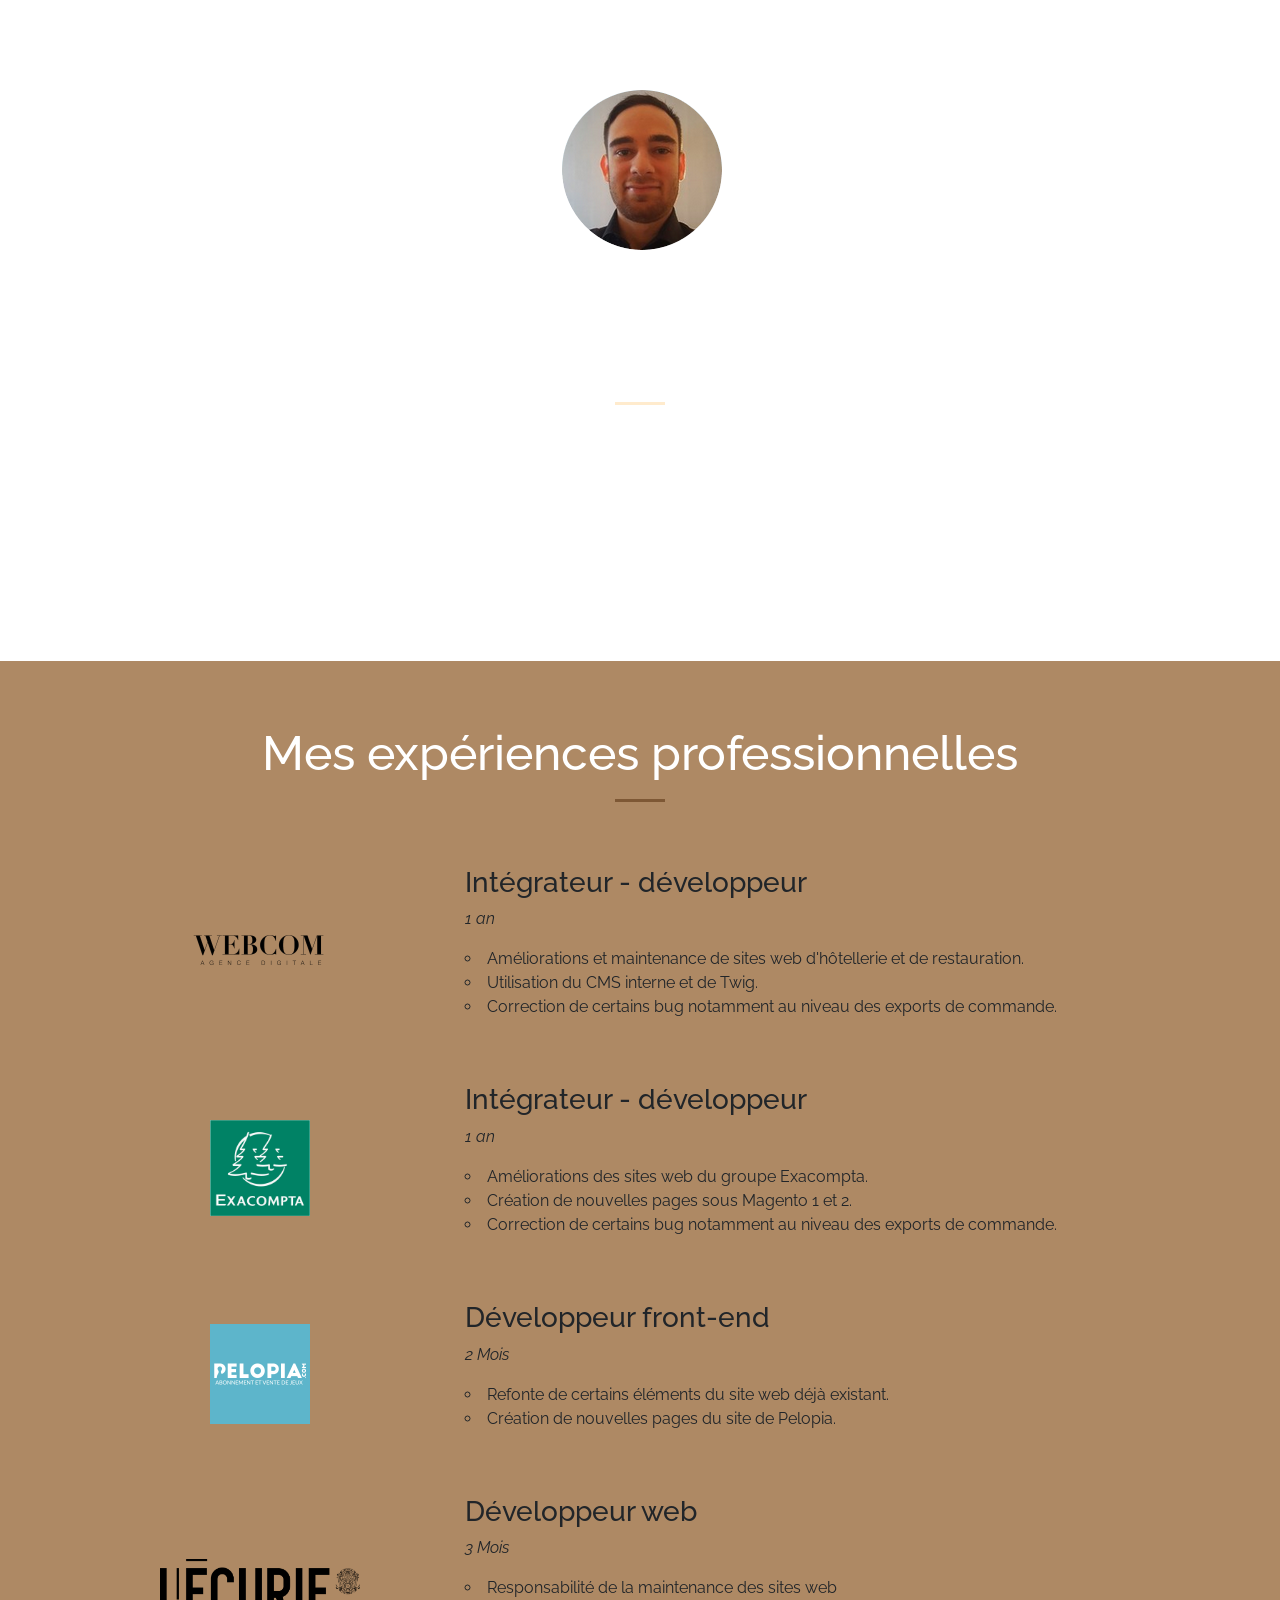
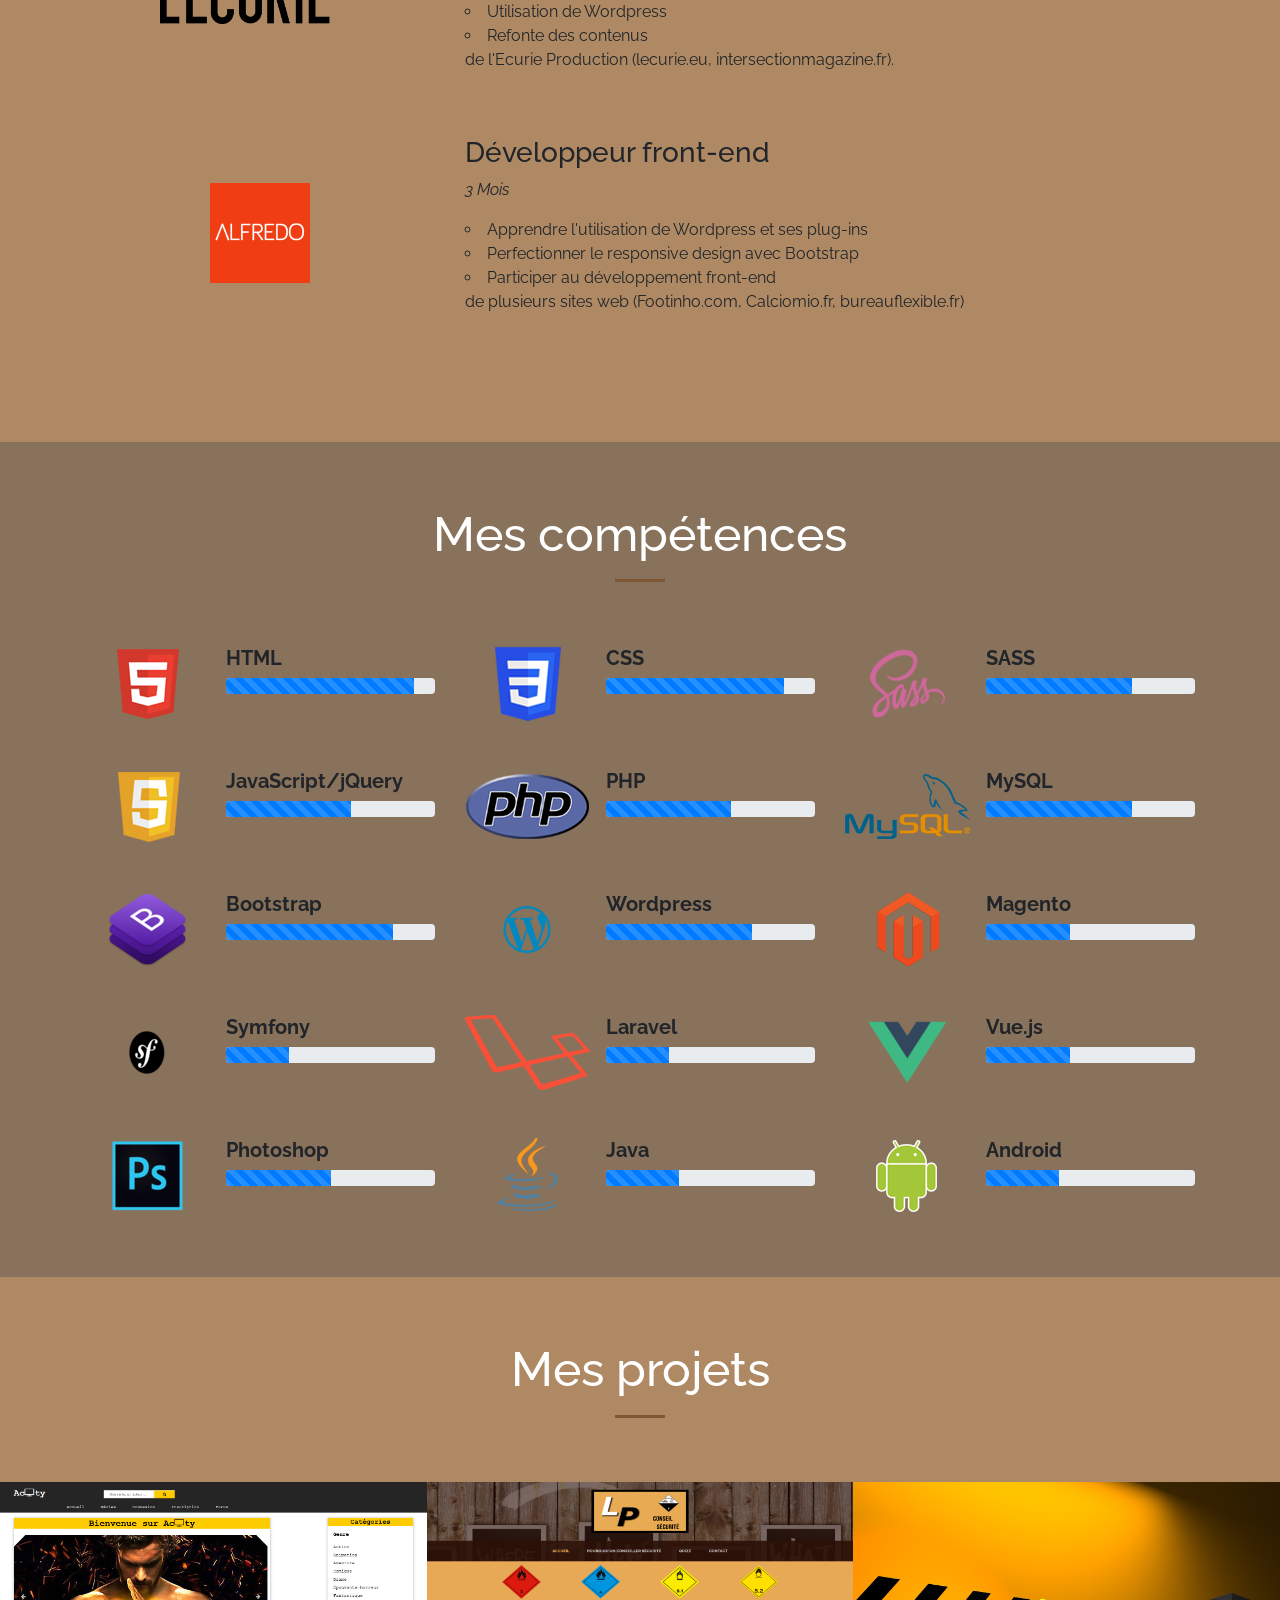
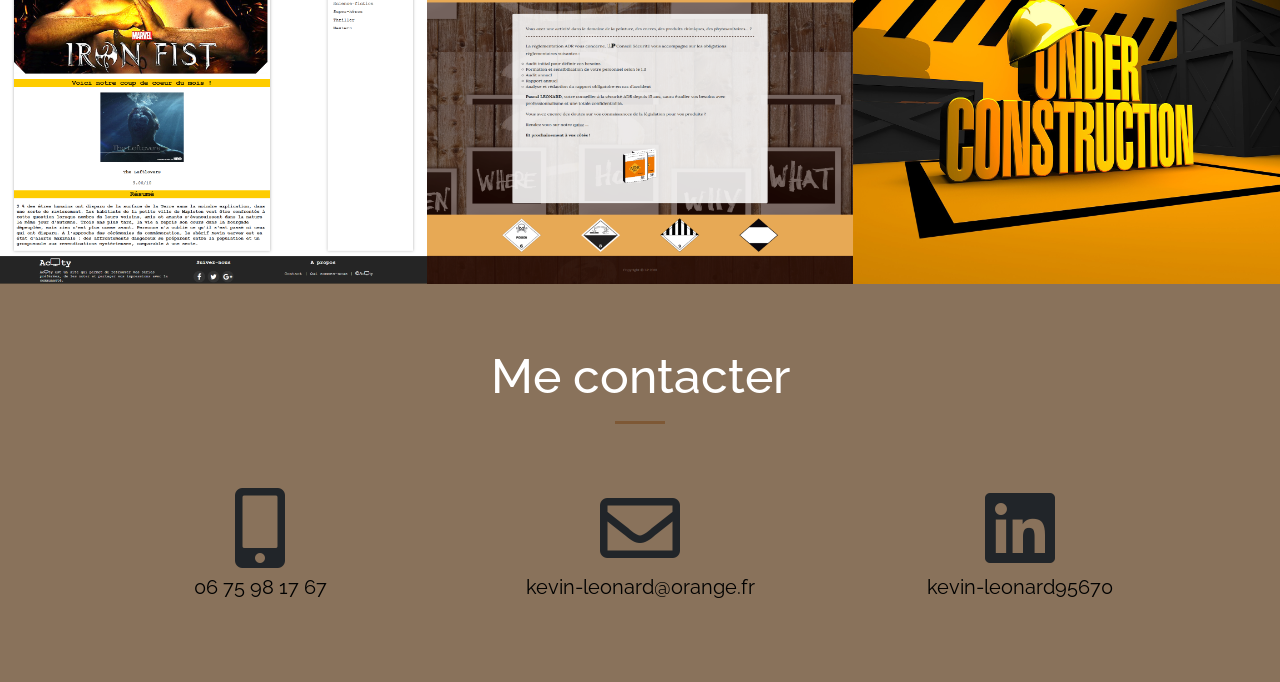
==== index.html @ 1325f0e0 "initial commit" ====
<!DOCTYPE html>

<html lang="fr-FR">

<head>
  <meta charset="utf-8" />
  <meta name="viewport" content="width=device-width, initial-scale=1.0">
  <meta http-equiv="X-UA-Compatible" content="ie=edge">
  <meta name="description"  content="Passionné de développement web et de la création de sites, je souhaiterai m'investir pour l'avenir au titre de développeur front-end ">
  <link rel="stylesheet" type="text/css" href="css/style.css" />
  <link rel="stylesheet" href="https://stackpath.bootstrapcdn.com/bootstrap/4.3.1/css/bootstrap.min.css" integrity="sha384-ggOyR0iXCbMQv3Xipma34MD+dH/1fQ784/j6cY/iJTQUOhcWr7x9JvoRxT2MZw1T" crossorigin="anonymous">
  <link href="https://fonts.googleapis.com/css?family=Raleway" rel="stylesheet">
  <link rel="stylesheet" href="https://use.fontawesome.com/releases/v5.0.10/css/all.css" integrity="sha384-+d0P83n9kaQMCwj8F4RJB66tzIwOKmrdb46+porD/OvrJ+37WqIM7UoBtwHO6Nlg" crossorigin="anonymous">
  <link rel="icon" href="images/logo.ico" type="image/ico" />
  <title>Kevin LEONARD</title>
</head>

<body>

  <nav class="menu navbar navbar-expand-lg navbar-dark fixed-top" id="mainNav">
    <div class="container">
      <a class="navbar-brand" href="#presentation">Kevin LEONARD</a>
      <button class="navbar-toggler" type="button" data-toggle="collapse" data-target="#navbarResponsive" aria-controls="navbarResponsive" aria-expanded="false" aria-label="Toggle navigation">
        <span class="navbar-toggler-icon"></span>
      </button>
      <div class="collapse navbar-collapse" id="navbarResponsive">
        <ul class="navbar-nav ml-auto">
          <li class="nav-item">
            <a class="nav-link" href="#presentation">Présentation</a>
          </li>
          <li class="nav-item">
            <a class="nav-link" href="#experiences">Expériences</a>
          </li>
          <li class="nav-item">
            <a class="nav-link" href="#competences">Compétences</a>
          </li>
          <li class="nav-item">
            <a class="nav-link" href="#projets">Projets</a>
          </li>
          <li class="nav-item">
            <a class="nav-link" href="#contact">Contact</a>
          </li>
        </ul>
      </div>
    </div>
  </nav>

  <header class="presentation text-center text-white d-flex" id="presentation">
    <div class="container margin-top70">
      <div class="row">
        <div class="col-md-10 mx-auto">
          <img src="images/profil.png" alt="profil"/>
          <h1 class="text-uppercase title">
            <strong>Etudiant en Mastère développement web</strong>
          </h1>
          <hr>
        </div>
        <div class="col-md-10 mx-auto">
          <p class="text-faded mb-5">Passionné depuis toujours par l'univers de l'Informatique, j'ai voulu à travers mes études supérieures découvrir et approfondir le monde de la création de sites web. J'ai donc choisi de m'orienter vers un DUT Informatique afin de pouvoir comprendre et développer cette spécialisation. Dès ce diplôme obtenu, j'ai décidé de persévérer dans cette filière en continuant vers un cursus de 3ème année en licence Informatique. J'ai décidé de poursuivre en M1 Informatique un semestre pour finalement m'orienter vers un Mastère dans le domaine que j'affectionne le plus : le développement web. Je suis actuellement en alternance en temps que développeur - intégrateur pour la société Agence Webcom après avoir fait ma première année en alternance pour la société Exacompta.
            La finalisation de mes deux années de mastère me permettra de devenir développeur Web.</p>
          </div>
        </div>
      </div>
    </header>

    <section class="bg-beige paire" id="experiences">
      <div class="container">
        <div class="row">
          <div class="col-md-10 mx-auto text-center">
            <h2 class="title text-white">Mes expériences professionnelles</h2>
            <hr>
          </div>
        </div>
        <div class="row my-5">
          <div class="col-md-4 text-center my-auto">
            <img src="images/webcom.png" width="150" height="150" alt="Agence Webcom"/>
          </div>
          <div class="col-md-8 text-experience">
            <h3>Intégrateur - développeur</h3>
            <p><em>1 an</em></p>
            <ul class="task-experience">
              <li>Améliorations et maintenance de sites web d'hôtellerie et de restauration.</li>
              <li>Utilisation du CMS interne et de Twig.</li>
              <li>Correction de certains bug notamment au niveau des exports de commande.</li>
            </ul>
          </div>
        </div>
        <div class="row my-5">
          <div class="col-md-4 text-center my-auto">
            <img src="images/exacompta.png" width="100" height="auto" alt="Exacompta"/>
          </div>
          <div class="col-md-8 text-experience">
            <h3>Intégrateur - développeur</h3>
            <p><em>1 an</em></p>
            <ul class="task-experience">
              <li>Améliorations des sites web du groupe Exacompta.</li>
              <li>Création de nouvelles pages sous Magento 1 et 2.</li>
              <li>Correction de certains bug notamment au niveau des exports de commande.</li>
            </ul>
          </div>
        </div>
        <div class="row my-5">
          <div class="col-md-4 text-center my-auto">
            <img src="images/Pelopia.jpg" width="100" height="auto" alt="pelopia"/>
          </div>
          <div class="col-md-8 text-experience">
            <h3> Développeur front-end</h3>
            <p><em>2 Mois</em></p>
            <ul class="task-experience">
              <li>Refonte de certains éléments du site web déjà existant.</li>
              <li>Création de nouvelles pages du site de Pelopia.</li>
            </ul>
          </div>
        </div>
        <div class="row my-5">
          <div class="col-md-4 text-center my-auto">
            <img src="images/Ecurie.png" width="200" height="auto" alt="Ecurie production"/>
          </div>
          <div class="col-md-8 text-experience">
            <h3> Développeur web</h3>
            <p><em>3 Mois</em></p>
            <ul class="task-experience">
              <li>Responsabilité de la maintenance des sites web</li>
              <li>Utilisation de Wordpress</li>
              <li>Refonte des contenus</li>
              <li class="list-unstyled">de l'Ecurie Production (lecurie.eu, intersectionmagazine.fr).</li>
              </ul>
            </div>
          </div>
          <div class="row my-5">
            <div class="col-md-4 text-center my-auto">
              <img src="images/alfredo.png" width="100" height="100" alt="alfredo"/>
            </div>
            <div class="col-md-8 text-experience">
              <h3> Développeur front-end</h3>
              <p><em>3 Mois</em></p>
              <ul class="task-experience">
                <li>Apprendre l'utilisation de Wordpress et ses plug-ins</li>
                <li>Perfectionner le responsive design avec Bootstrap</li>
                <li>Participer au développement front-end</li> 
                <li class="list-unstyled">de plusieurs sites web (Footinho.com, Calciomio.fr, bureauflexible.fr)</li>
              </ul>
            </div>
          </div>
        </div>
      </section>

      <section id="competences" class="bg-brun impaire">
        <div class="container">
          <div class="row">
            <div class="col-md-10 mx-auto text-center">
              <h2 class="title text-white">Mes compétences</h2>
              <hr>
            </div>
          </div>
        </div>
        <div class="container">
          <div class="row">
            <div class="col-lg-4 col-sm-6 text-center">
              <div class=" mt-5 mx-auto">
                <div class="each-competence">
                  <img class="align-self-center mr-3 img-fluid" src="images/html5.png" alt="html"/>
                  <div class="each-competence-text">
                    <h5 class="text-left font-weight-bold">HTML</h5>
                    <div class="progress">
                      <div class="progress-bar progress-bar-striped" style="width:90%"></div>
                    </div> 
                  </div>
                </div>
              </div>
            </div>
            <div class="col-lg-4 col-sm-6 text-center">
              <div class=" mt-5 mx-auto">
                <div class="each-competence">
                  <img class="align-self-center mr-3 img-fluid" src="images/css.png" alt="css"/>
                  <div class="each-competence-text">
                    <h5 class="text-left font-weight-bold">CSS</h5>
                    <div class="progress">
                      <div class="progress-bar progress-bar-striped" style="width:85%"></div>
                    </div>
                  </div>
                </div>
              </div>
            </div>
            <div class="col-lg-4 col-sm-6 text-center">
              <div class=" mt-5 mx-auto">
                <div class="each-competence">
                  <img class="align-self-center mr-3 img-fluid" src="images/sass.png" alt="sass"/>
                  <div class="each-competence-text">
                    <h5 class="text-left font-weight-bold">SASS</h5>
                    <div class="progress">
                      <div class="progress-bar progress-bar-striped" style="width:70%"></div>
                    </div>
                  </div>
                </div>
              </div>
            </div>
            <div class="col-lg-4 col-sm-6 text-center">
              <div class=" mt-5 mx-auto">
                <div class="each-competence">
                  <img class="align-self-center mr-3 img-fluid" src="images/js.png" alt="JS"/>
                  <div class="each-competence-text">
                    <h5 class="text-left font-weight-bold">JavaScript/jQuery</h5>
                    <div class="progress">
                      <div class="progress-bar progress-bar-striped" style="width:60%"></div>
                    </div>
                  </div>
                </div>
              </div>
            </div>
            <div class="col-lg-4 col-sm-6 text-center">
              <div class=" mt-5 mx-auto">
                <div class="each-competence">
                  <img class="align-self-center mr-3 img-fluid" src="images/php.png" alt="php"/>
                  <div class="each-competence-text">
                    <h5 class="text-left font-weight-bold">PHP</h5>
                    <div class="progress">
                      <div class="progress-bar progress-bar-striped" style="width:60%"></div>
                    </div>
                  </div>
                </div>
              </div>
            </div>
            <div class="col-lg-4 col-sm-6 text-center">
              <div class=" mt-5 mx-auto">
                <div class="each-competence">
                  <img class="align-self-center mr-3 img-fluid" src="images/mysql.png" alt="mysql"/>
                  <div class="each-competence-text">
                    <h5 class="text-left font-weight-bold">MySQL</h5>
                    <div class="progress">
                      <div class="progress-bar progress-bar-striped" style="width:70%"></div>
                    </div> 
                  </div>
                </div>
              </div>
            </div>
            <div class="col-lg-4 col-sm-6 text-center">
              <div class=" mt-5 mx-auto">
                <div class="each-competence">
                  <img class="align-self-center mr-3 img-fluid" src="images/bootstrap.png" alt="bootstrap"/>
                  <div class="each-competence-text">
                    <h5 class="text-left font-weight-bold">Bootstrap</h5>
                    <div class="progress">
                      <div class="progress-bar progress-bar-striped" style="width:80%"></div>
                    </div>
                  </div>
                </div>
              </div>
            </div>
            <div class="col-lg-4 col-sm-6 text-center">
              <div class=" mt-5 mx-auto">
                <div class="each-competence">
                  <img class="align-self-center mr-3 img-fluid" src="images/wordpress.png" alt="wordpress"/>
                  <div class="each-competence-text">
                    <h5 class="text-left font-weight-bold">Wordpress</h5>
                    <div class="progress">
                      <div class="progress-bar progress-bar-striped" style="width:70%"></div>
                    </div>
                  </div>
                </div>
              </div>
            </div>
            <div class="col-lg-4 col-sm-6 text-center">
              <div class=" mt-5 mx-auto">
                <div class="each-competence">
                  <img class="align-self-center mr-3 img-fluid" src="images/magento.png" alt="Magento"/>
                  <div class="each-competence-text">
                    <h5 class="text-left font-weight-bold">Magento</h5>
                    <div class="progress">
                      <div class="progress-bar progress-bar-striped" style="width:40%"></div>
                    </div>
                  </div>
                </div>
              </div>
            </div>
            <div class="col-lg-4 col-sm-6 text-center">
              <div class=" mt-5 mx-auto">
                <div class="each-competence">
                  <img class="align-self-center mr-3 img-fluid" src="images/symfony.png" alt="Symfony"/>
                  <div class="each-competence-text">
                    <h5 class="text-left font-weight-bold">Symfony</h5>
                    <div class="progress">
                      <div class="progress-bar progress-bar-striped" style="width:30%"></div>
                    </div>
                  </div>
                </div>
              </div>
            </div>
            <div class="col-lg-4 col-sm-6 text-center">
              <div class=" mt-5 mx-auto">
                <div class="each-competence">
                  <img class="align-self-center mr-3 img-fluid" src="images/laravel.png" alt="Laravel"/>
                  <div class="each-competence-text">
                    <h5 class="text-left font-weight-bold">Laravel</h5>
                    <div class="progress">
                      <div class="progress-bar progress-bar-striped" style="width:30%"></div>
                    </div>
                  </div>
                </div>
              </div>
            </div>
            <div class="col-lg-4 col-sm-6 text-center">
              <div class=" mt-5 mx-auto">
                <div class="each-competence">
                  <img class="align-self-center mr-3 img-fluid" src="images/vue.png" alt="Vue.js"/>
                  <div class="each-competence-text">
                    <h5 class="text-left font-weight-bold">Vue.js</h5>
                    <div class="progress">
                      <div class="progress-bar progress-bar-striped" style="width:40%"></div>
                    </div>
                  </div>
                </div>
              </div>
            </div>
            <div class="col-lg-4 col-sm-6 text-center">
              <div class=" mt-5 mx-auto">
                <div class="each-competence">
                  <img class="align-self-center mr-3 img-fluid" src="images/photoshop.png" alt="photoshop"/>
                  <div class="each-competence-text">
                    <h5 class="text-left font-weight-bold">Photoshop</h5>
                    <div class="progress">
                      <div class="progress-bar progress-bar-striped" style="width:50%"></div>
                    </div>
                  </div>
                </div>
              </div>
            </div>
            <div class="col-lg-4 col-sm-6 text-center">
              <div class=" mt-5 mx-auto">
                <div class="each-competence">
                  <img class="align-self-center mr-3 img-fluid" src="images/java.png" alt="Java"/>
                  <div class="each-competence-text">
                    <h5 class="text-left font-weight-bold">Java</h5>
                    <div class="progress">
                      <div class="progress-bar progress-bar-striped" style="width:35%"></div>
                    </div>
                  </div>
                </div>
              </div>
            </div>
            <div class="col-lg-4 col-sm-6 text-center">
              <div class=" mt-5 mx-auto">
                <div class="each-competence">
                  <img class="align-self-center mr-3 img-fluid" src="images/android.png" alt="android"/>
                  <div class="each-competence-text">
                    <h5 class="text-left font-weight-bold">Android</h5>
                    <div class="progress">
                      <div class="progress-bar progress-bar-striped" style="width:35%"></div>
                    </div>
                  </div>
                </div>
              </div>
            </div>
          </div>
        </div>
      </section>

      <section class=" bg-beige paire pb-0" id="projets">
        <div class="container-fluid px-0">
          <div class="row no-gutters">
            <div class="col-md-10 mx-auto text-center">
              <h2 class="title text-white">Mes projets</h2>
              <hr>
            </div>
          </div>
          <div class="row no-gutters mt-5">
            <div class="col-md-4">
              <a class="portfolio-box" href="https://actvty.000webhostapp.com/Projet/index.php">
                <img class="img-fluid" src="images/actvty.png" alt="actvty"/>
                <div class="portfolio-box-caption">
                  <div class="portfolio-box-caption-content">
                    <div class="project-name">
                      AcTVty
                    </div>
                    <div class="project-category text-faded">
                      Site fictif de streaming de séries (projet de licence 3)
                    </div>
                  </div>
                </div>
              </a>
            </div>
            <div class="col-md-4">
              <a class="portfolio-box" href="https://lpconseilsecurite.fr/">
                <img class="img-fluid" src="images/LPConseilSecurite.png" alt="LPConseilSecurite"/>
                <div class="portfolio-box-caption">
                  <div class="portfolio-box-caption-content">
                    <div class="project-name">
                      LP
                    </div>
                    <div class="project-category text-faded">
                      Site de conseils
                    </div>
                  </div>
                </div>
              </a>
            </div>
            <div class="col-md-4">
              <a class="portfolio-box no-click" href="#">
                <img class="img-fluid" src="images/progress.png" alt="Leader Logistic"/>
                <div class="portfolio-box-caption">
                  <div class="portfolio-box-caption-content">
                    <div class="project-name">
                      Leader Logistic
                    </div>
                    <div class="project-category text-faded">
                      Site de logistic (en cours)
                    </div>
                  </div>
                </div>
              </a>
            </div>
          </div>
        </div>
      </section>

      <section id="contact" class="bg-brun impaire">
        <div class="container">
          <div class="row">
            <div class="col-md-10 mx-auto text-center">
              <h2 class="title text-white">Me contacter</h2>
              <hr>
            </div>
          </div>
          <div class="row mt-5">
            <div class="col-lg-4 ml-auto text-center">
             <i class="fas fa-mobile-alt"></i>
             <p class="mt-1 mobile">06 75 98 17 67</p>
           </div>
           <div class="col-lg-4 mr-auto text-center">
            <i class="far fa-envelope"></i> 
            <p class="mt-1"><a href="mailto:kevin-leonard@orange.fr">kevin-leonard@orange.fr</a>
            </p>
          </div>
          <div class="col-lg-4 mr-auto text-center">
            <i class="fab fa-linkedin"></i>
            <p class="mt-1"><a href="https://www.linkedin.com/in/kevin-leonard95670/">kevin-leonard95670</a></p>
          </div>
        </div>
      </div>
    </section>

    <script src="https://code.jquery.com/jquery-3.4.1.min.js" integrity="sha256-CSXorXvZcTkaix6Yvo6HppcZGetbYMGWSFlBw8HfCJo=" crossorigin="anonymous" defer></script>
    <script src="https://stackpath.bootstrapcdn.com/bootstrap/4.3.1/js/bootstrap.min.js" integrity="sha384-JjSmVgyd0p3pXB1rRibZUAYoIIy6OrQ6VrjIEaFf/nJGzIxFDsf4x0xIM+B07jRM" crossorigin="anonymous" defer></script>
    <script src="js/script.js" defer></script>
  </body>

  </html>
---- css/style.css ----
/* Ecraser style */

html,
body {
	height: 100%;
	margin: 0;
	padding: 0;
}

a,p,h1,h2,h3,h4,h5,h6,strong,li{
	font-family: 'Raleway', sans-serif !important;
}

/* Bg partie paire */
.bg-beige{
	background-color: #AE8964;
}

.bg-brun{
	background-color: #89725B;
}

/* Titres qui s'adaptent à la résolution de l'écran */

.title{
	font-size: 3rem;
}

/* put margin top 60 */
.margin-top70{
	margin-top: 70px;
}

section{
	padding : 4rem 0;
}

section.paire hr{
	max-width: 50px;
	border-width: 3px;
	border-color: #7E5835;
}

section.impaire hr{
	max-width: 50px;
	border-width: 3px;
	border-color: #7E5835;
}

/* Part menu */

.menu .navbar-brand{

font-weight: bold;
font-size: 2em;
letter-spacing: 1px;
color: #7E5835;
}

.menu .navbar-brand:hover{
color:#DEB887 !important;
}

.menu .nav-link{
	font-size: 1.25em;
	color: white !important;
}

.menu .nav-link:hover{
	color:#DEB887 !important ;
}

/*End of menu */

/*partie présentation */

header.presentation{
	background: url("../images/bg.jpg");
	background-size: cover;
	background-position: center center;
}

header hr{
	max-width: 50px;
	border-width: 3px;
	border-color: #FFEBCD;
}

/* End of partie présentation */


/*Part experiences */

ul.task-experience{
	padding-left: 0;
	list-style: circle;
	list-style-position: inside;
}

/* End of experiences */

/*Part competences */

.each-competence{
display: -webkit-box;
display: -ms-flexbox;
display: flex;
-webkit-box-align: start;
-ms-flex-align: start;
align-items: flex-start;
}

.each-competence-text {
    -webkit-box-flex: 1;
    -ms-flex: 1;
    flex: 1;
}

/* End of competences */

/* Part project */
.portfolio-box {
    position: relative;
    display: block;
    max-width: 650px;
    margin: 0 auto;
    }

    .portfolio-box .portfolio-box-caption {
    position: absolute;
    bottom: 0;
    display: block;
    width: 100%;
    height: 100%;
    text-align: center;
    opacity: 0;
    color: #fff;
    background: rgba(240,95,64,.9);
    -webkit-transition: all .2s;
    -moz-transition: all .2s;
    transition: all .2s;
}

.portfolio-box .portfolio-box-caption .portfolio-box-caption-content {
    position: absolute;
    top: 50%;
    width: 100%;
    transform: translateY(-50%);
    text-align: center;
}

.portfolio-box:hover .portfolio-box-caption {
    opacity: 1;
}

/* End of project */

/* Part contact */

#contact i{
	font-size: 5em;
}

#contact a,.mobile{
	color: rgba(0,0,0,1);
	font-size: 1.25em;
}

#contact a:hover{
	color: rgba(255,255,255,1);
	text-decoration: none;
}


/* End of contact */

/*Media queries */
@media screen and (max-width: 992px) {

	#mainNav{
		background-color: #AE8964 !important;
	}

	.title{
		font-size : 2rem;
	}

	.text-experience{
		margin: 20px 0;
	}

}
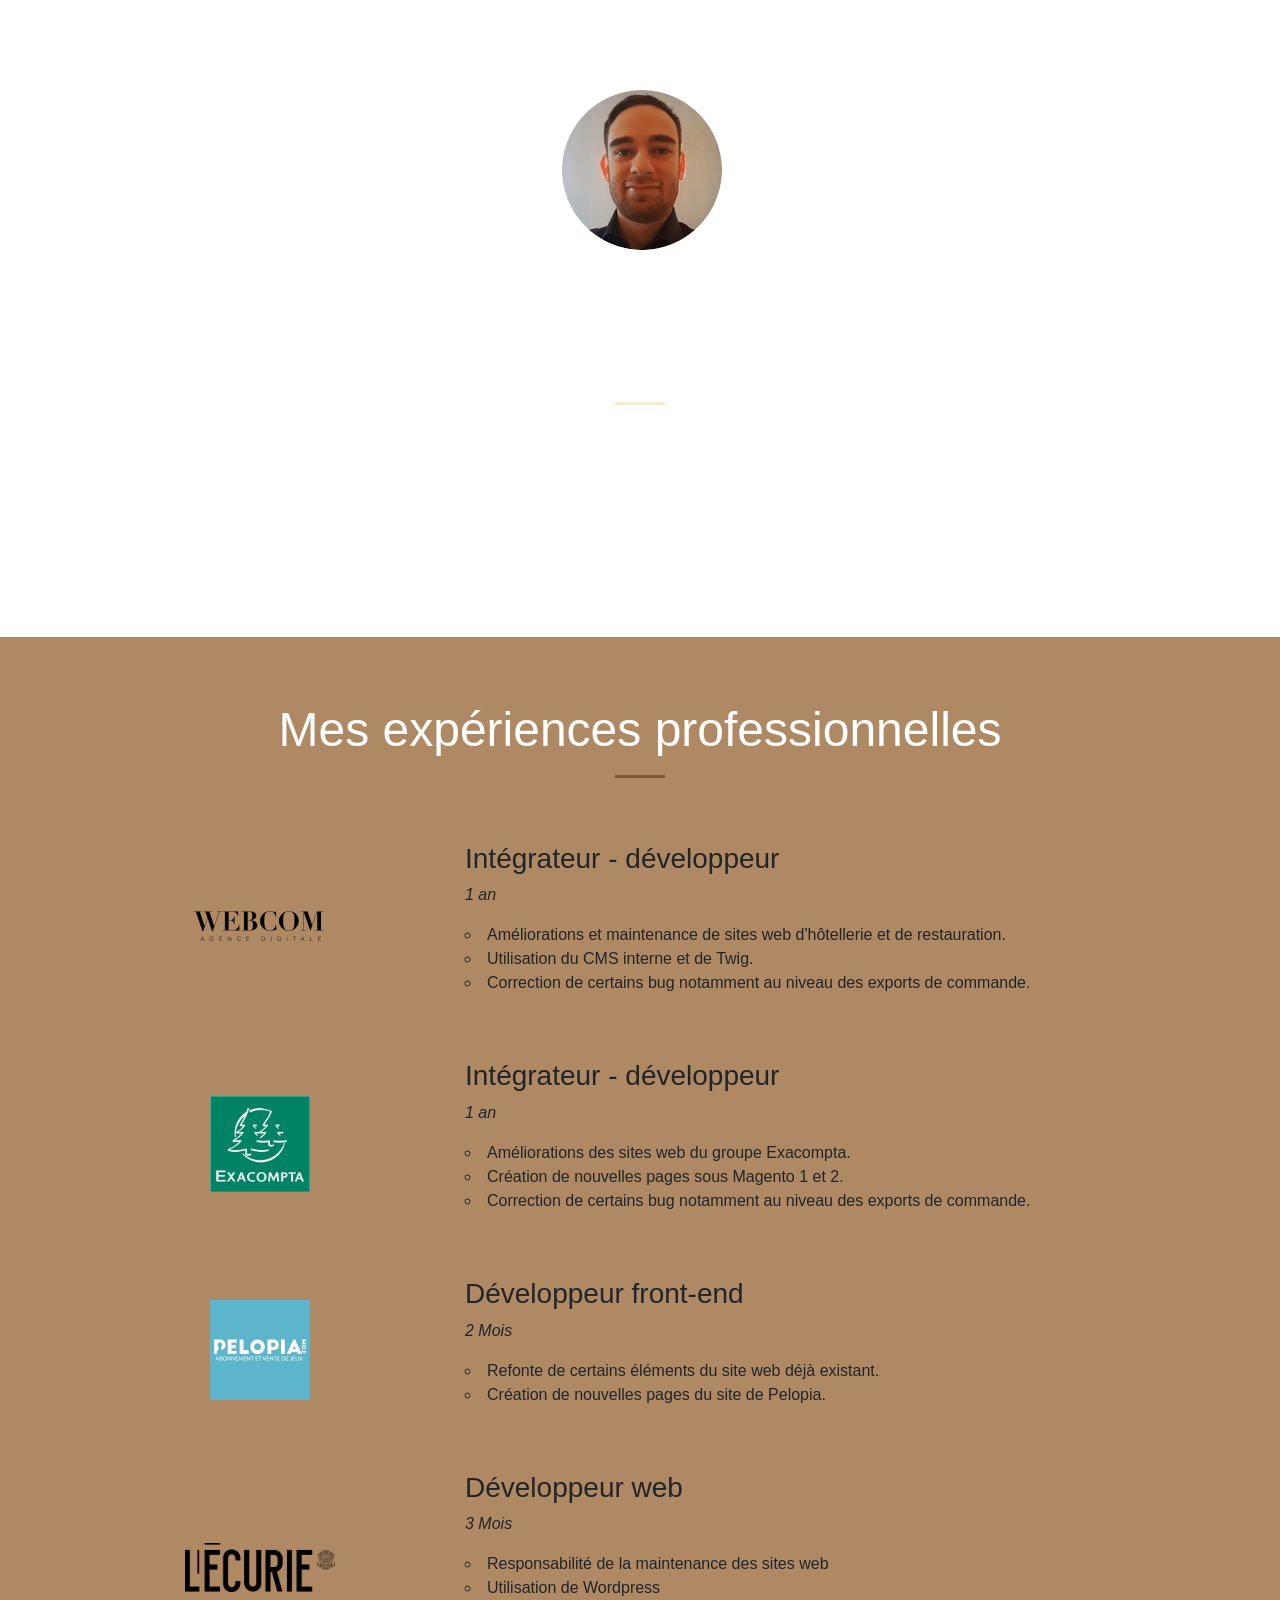
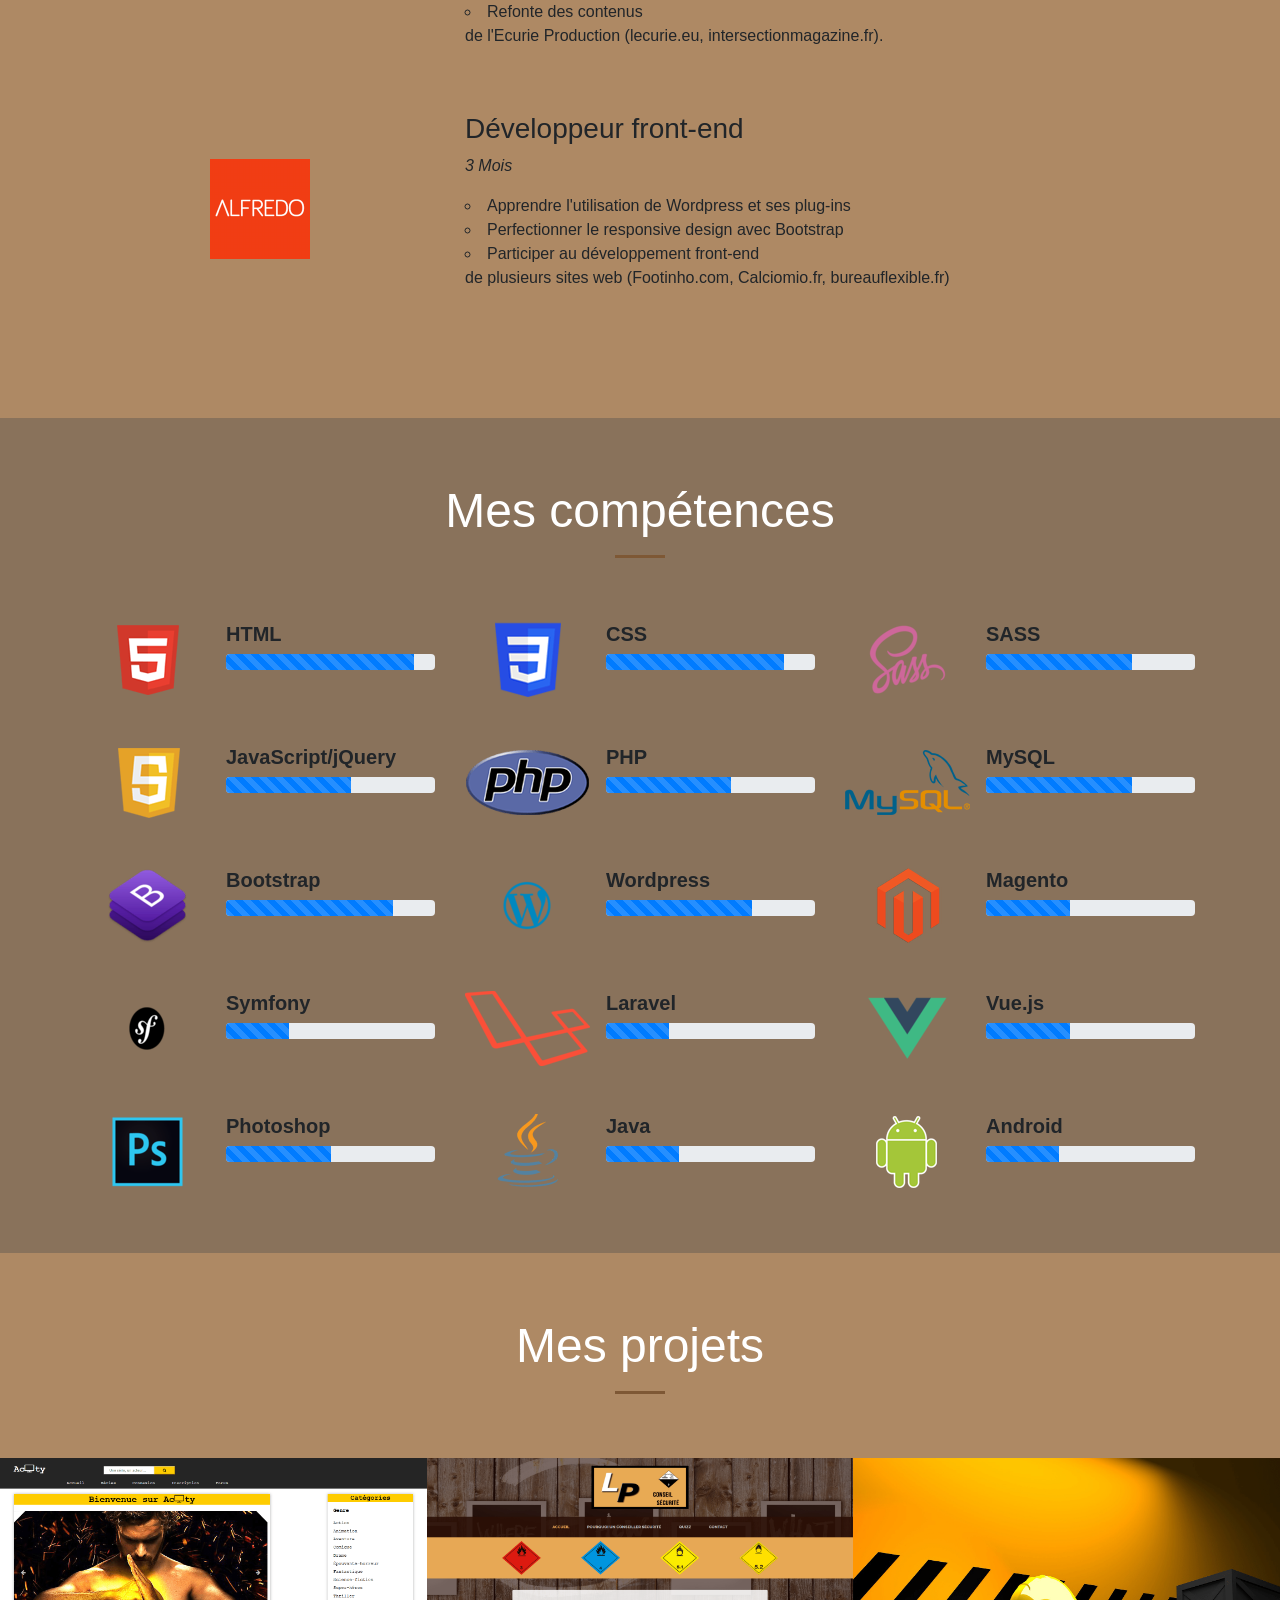
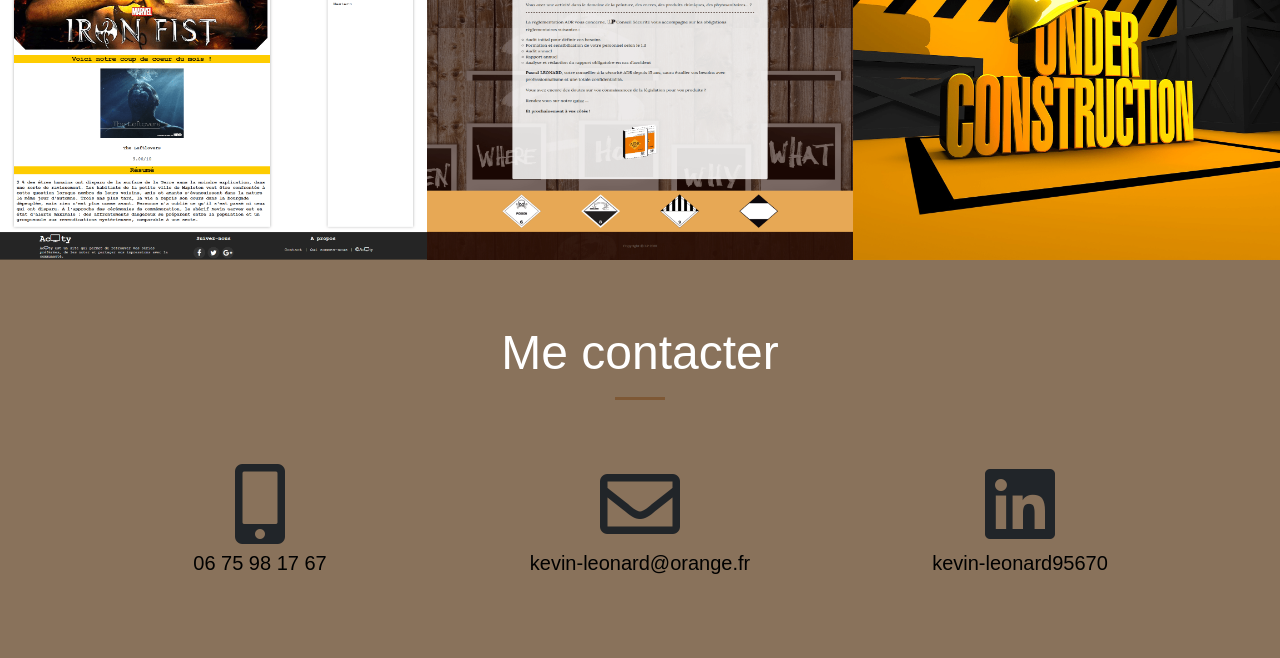
==== commit 18546366: "compress images" ====
--- a/index.html
+++ b/index.html
@@ -9,7 +9,6 @@
   <meta name="description"  content="Passionné de développement web et de la création de sites, je souhaiterai m'investir pour l'avenir au titre de développeur front-end ">
   <link rel="stylesheet" type="text/css" href="css/style.css" />
   <link rel="stylesheet" href="https://stackpath.bootstrapcdn.com/bootstrap/4.3.1/css/bootstrap.min.css" integrity="sha384-ggOyR0iXCbMQv3Xipma34MD+dH/1fQ784/j6cY/iJTQUOhcWr7x9JvoRxT2MZw1T" crossorigin="anonymous">
-  <link href="https://fonts.googleapis.com/css?family=Raleway" rel="stylesheet">
   <link rel="stylesheet" href="https://use.fontawesome.com/releases/v5.0.10/css/all.css" integrity="sha384-+d0P83n9kaQMCwj8F4RJB66tzIwOKmrdb46+porD/OvrJ+37WqIM7UoBtwHO6Nlg" crossorigin="anonymous">
   <link rel="icon" href="images/logo.ico" type="image/ico" />
   <title>Kevin LEONARD</title>
@@ -63,7 +62,7 @@
       </div>
     </header>
 
-    <section class="bg-beige paire" id="experiences">
+    <section class="bg-beige paire lazy" id="experiences">
       <div class="container">
         <div class="row">
           <div class="col-md-10 mx-auto text-center">
@@ -73,7 +72,7 @@
         </div>
         <div class="row my-5">
           <div class="col-md-4 text-center my-auto">
-            <img src="images/webcom.png" width="150" height="150" alt="Agence Webcom"/>
+            <img data-src="images/webcom.png" class="big-image" alt="Agence Webcom"/>
           </div>
           <div class="col-md-8 text-experience">
             <h3>Intégrateur - développeur</h3>
@@ -87,7 +86,7 @@
         </div>
         <div class="row my-5">
           <div class="col-md-4 text-center my-auto">
-            <img src="images/exacompta.png" width="100" height="auto" alt="Exacompta"/>
+            <img data-src="images/exacompta.png" alt="Exacompta"/>
           </div>
           <div class="col-md-8 text-experience">
             <h3>Intégrateur - développeur</h3>
@@ -101,7 +100,7 @@
         </div>
         <div class="row my-5">
           <div class="col-md-4 text-center my-auto">
-            <img src="images/Pelopia.jpg" width="100" height="auto" alt="pelopia"/>
+            <img data-src="images/Pelopia.jpg" alt="pelopia"/>
           </div>
           <div class="col-md-8 text-experience">
             <h3> Développeur front-end</h3>
@@ -114,7 +113,7 @@
         </div>
         <div class="row my-5">
           <div class="col-md-4 text-center my-auto">
-            <img src="images/Ecurie.png" width="200" height="auto" alt="Ecurie production"/>
+            <img data-src="images/Ecurie.png" class="big-image" alt="Ecurie production"/>
           </div>
           <div class="col-md-8 text-experience">
             <h3> Développeur web</h3>
@@ -129,7 +128,7 @@
           </div>
           <div class="row my-5">
             <div class="col-md-4 text-center my-auto">
-              <img src="images/alfredo.png" width="100" height="100" alt="alfredo"/>
+              <img data-src="images/alfredo.png" alt="alfredo"/>
             </div>
             <div class="col-md-8 text-experience">
               <h3> Développeur front-end</h3>
@@ -145,7 +144,7 @@
         </div>
       </section>
 
-      <section id="competences" class="bg-brun impaire">
+      <section id="competences" class="bg-brun impaire lazy">
         <div class="container">
           <div class="row">
             <div class="col-md-10 mx-auto text-center">
@@ -159,7 +158,7 @@
             <div class="col-lg-4 col-sm-6 text-center">
               <div class=" mt-5 mx-auto">
                 <div class="each-competence">
-                  <img class="align-self-center mr-3 img-fluid" src="images/html5.png" alt="html"/>
+                  <img class="align-self-center mr-3 img-fluid" data-src="images/html5.png" alt="html"/>
                   <div class="each-competence-text">
                     <h5 class="text-left font-weight-bold">HTML</h5>
                     <div class="progress">
@@ -172,7 +171,7 @@
             <div class="col-lg-4 col-sm-6 text-center">
               <div class=" mt-5 mx-auto">
                 <div class="each-competence">
-                  <img class="align-self-center mr-3 img-fluid" src="images/css.png" alt="css"/>
+                  <img class="align-self-center mr-3 img-fluid" data-src="images/css.png" alt="css"/>
                   <div class="each-competence-text">
                     <h5 class="text-left font-weight-bold">CSS</h5>
                     <div class="progress">
@@ -185,7 +184,7 @@
             <div class="col-lg-4 col-sm-6 text-center">
               <div class=" mt-5 mx-auto">
                 <div class="each-competence">
-                  <img class="align-self-center mr-3 img-fluid" src="images/sass.png" alt="sass"/>
+                  <img class="align-self-center mr-3 img-fluid" data-src="images/sass.png" alt="sass"/>
                   <div class="each-competence-text">
                     <h5 class="text-left font-weight-bold">SASS</h5>
                     <div class="progress">
@@ -198,7 +197,7 @@
             <div class="col-lg-4 col-sm-6 text-center">
               <div class=" mt-5 mx-auto">
                 <div class="each-competence">
-                  <img class="align-self-center mr-3 img-fluid" src="images/js.png" alt="JS"/>
+                  <img class="align-self-center mr-3 img-fluid" data-src="images/js.png" alt="JS"/>
                   <div class="each-competence-text">
                     <h5 class="text-left font-weight-bold">JavaScript/jQuery</h5>
                     <div class="progress">
@@ -211,7 +210,7 @@
             <div class="col-lg-4 col-sm-6 text-center">
               <div class=" mt-5 mx-auto">
                 <div class="each-competence">
-                  <img class="align-self-center mr-3 img-fluid" src="images/php.png" alt="php"/>
+                  <img class="align-self-center mr-3 img-fluid" data-src="images/php.png" alt="php"/>
                   <div class="each-competence-text">
                     <h5 class="text-left font-weight-bold">PHP</h5>
                     <div class="progress">
@@ -224,7 +223,7 @@
             <div class="col-lg-4 col-sm-6 text-center">
               <div class=" mt-5 mx-auto">
                 <div class="each-competence">
-                  <img class="align-self-center mr-3 img-fluid" src="images/mysql.png" alt="mysql"/>
+                  <img class="align-self-center mr-3 img-fluid" data-src="images/mysql.png" alt="mysql"/>
                   <div class="each-competence-text">
                     <h5 class="text-left font-weight-bold">MySQL</h5>
                     <div class="progress">
@@ -237,7 +236,7 @@
             <div class="col-lg-4 col-sm-6 text-center">
               <div class=" mt-5 mx-auto">
                 <div class="each-competence">
-                  <img class="align-self-center mr-3 img-fluid" src="images/bootstrap.png" alt="bootstrap"/>
+                  <img class="align-self-center mr-3 img-fluid" data-src="images/bootstrap.png" alt="bootstrap"/>
                   <div class="each-competence-text">
                     <h5 class="text-left font-weight-bold">Bootstrap</h5>
                     <div class="progress">
@@ -250,7 +249,7 @@
             <div class="col-lg-4 col-sm-6 text-center">
               <div class=" mt-5 mx-auto">
                 <div class="each-competence">
-                  <img class="align-self-center mr-3 img-fluid" src="images/wordpress.png" alt="wordpress"/>
+                  <img class="align-self-center mr-3 img-fluid" data-src="images/wordpress.png" alt="wordpress"/>
                   <div class="each-competence-text">
                     <h5 class="text-left font-weight-bold">Wordpress</h5>
                     <div class="progress">
@@ -263,7 +262,7 @@
             <div class="col-lg-4 col-sm-6 text-center">
               <div class=" mt-5 mx-auto">
                 <div class="each-competence">
-                  <img class="align-self-center mr-3 img-fluid" src="images/magento.png" alt="Magento"/>
+                  <img class="align-self-center mr-3 img-fluid" data-src="images/magento.png" alt="Magento"/>
                   <div class="each-competence-text">
                     <h5 class="text-left font-weight-bold">Magento</h5>
                     <div class="progress">
@@ -276,7 +275,7 @@
             <div class="col-lg-4 col-sm-6 text-center">
               <div class=" mt-5 mx-auto">
                 <div class="each-competence">
-                  <img class="align-self-center mr-3 img-fluid" src="images/symfony.png" alt="Symfony"/>
+                  <img class="align-self-center mr-3 img-fluid" data-src="images/symfony.png" alt="Symfony"/>
                   <div class="each-competence-text">
                     <h5 class="text-left font-weight-bold">Symfony</h5>
                     <div class="progress">
@@ -289,7 +288,7 @@
             <div class="col-lg-4 col-sm-6 text-center">
               <div class=" mt-5 mx-auto">
                 <div class="each-competence">
-                  <img class="align-self-center mr-3 img-fluid" src="images/laravel.png" alt="Laravel"/>
+                  <img class="align-self-center mr-3 img-fluid" data-src="images/laravel.png" alt="Laravel"/>
                   <div class="each-competence-text">
                     <h5 class="text-left font-weight-bold">Laravel</h5>
                     <div class="progress">
@@ -302,7 +301,7 @@
             <div class="col-lg-4 col-sm-6 text-center">
               <div class=" mt-5 mx-auto">
                 <div class="each-competence">
-                  <img class="align-self-center mr-3 img-fluid" src="images/vue.png" alt="Vue.js"/>
+                  <img class="align-self-center mr-3 img-fluid" data-src="images/vue.png" alt="Vue.js"/>
                   <div class="each-competence-text">
                     <h5 class="text-left font-weight-bold">Vue.js</h5>
                     <div class="progress">
@@ -315,7 +314,7 @@
             <div class="col-lg-4 col-sm-6 text-center">
               <div class=" mt-5 mx-auto">
                 <div class="each-competence">
-                  <img class="align-self-center mr-3 img-fluid" src="images/photoshop.png" alt="photoshop"/>
+                  <img class="align-self-center mr-3 img-fluid" data-src="images/photoshop.png" alt="photoshop"/>
                   <div class="each-competence-text">
                     <h5 class="text-left font-weight-bold">Photoshop</h5>
                     <div class="progress">
@@ -328,7 +327,7 @@
             <div class="col-lg-4 col-sm-6 text-center">
               <div class=" mt-5 mx-auto">
                 <div class="each-competence">
-                  <img class="align-self-center mr-3 img-fluid" src="images/java.png" alt="Java"/>
+                  <img class="align-self-center mr-3 img-fluid" data-src="images/java.png" alt="Java"/>
                   <div class="each-competence-text">
                     <h5 class="text-left font-weight-bold">Java</h5>
                     <div class="progress">
@@ -341,7 +340,7 @@
             <div class="col-lg-4 col-sm-6 text-center">
               <div class=" mt-5 mx-auto">
                 <div class="each-competence">
-                  <img class="align-self-center mr-3 img-fluid" src="images/android.png" alt="android"/>
+                  <img class="align-self-center mr-3 img-fluid" data-src="images/android.png" alt="android"/>
                   <div class="each-competence-text">
                     <h5 class="text-left font-weight-bold">Android</h5>
                     <div class="progress">
@@ -355,7 +354,7 @@
         </div>
       </section>
 
-      <section class=" bg-beige paire pb-0" id="projets">
+      <section class=" bg-beige paire pb-0 lazy" id="projets">
         <div class="container-fluid px-0">
           <div class="row no-gutters">
             <div class="col-md-10 mx-auto text-center">
@@ -366,7 +365,7 @@
           <div class="row no-gutters mt-5">
             <div class="col-md-4">
               <a class="portfolio-box" href="https://actvty.000webhostapp.com/Projet/index.php">
-                <img class="img-fluid" src="images/actvty.png" alt="actvty"/>
+                <img class="img-fluid" data-src="images/actvty.png" alt="actvty"/>
                 <div class="portfolio-box-caption">
                   <div class="portfolio-box-caption-content">
                     <div class="project-name">
@@ -381,7 +380,7 @@
             </div>
             <div class="col-md-4">
               <a class="portfolio-box" href="https://lpconseilsecurite.fr/">
-                <img class="img-fluid" src="images/LPConseilSecurite.png" alt="LPConseilSecurite"/>
+                <img class="img-fluid" data-src="images/LPConseilSecurite.png" alt="LPConseilSecurite"/>
                 <div class="portfolio-box-caption">
                   <div class="portfolio-box-caption-content">
                     <div class="project-name">
@@ -396,7 +395,7 @@
             </div>
             <div class="col-md-4">
               <a class="portfolio-box no-click" href="#">
-                <img class="img-fluid" src="images/progress.png" alt="Leader Logistic"/>
+                <img class="img-fluid" data-src="images/progress.png" alt="Leader Logistic"/>
                 <div class="portfolio-box-caption">
                   <div class="portfolio-box-caption-content">
                     <div class="project-name">
@@ -433,7 +432,7 @@
           </div>
           <div class="col-lg-4 mr-auto text-center">
             <i class="fab fa-linkedin"></i>
-            <p class="mt-1"><a href="https://www.linkedin.com/in/kevin-leonard95670/">kevin-leonard95670</a></p>
+            <p class="mt-1"><a rel="noopener" target="_blank" href="https://www.linkedin.com/in/kevin-leonard95670/">kevin-leonard95670</a></p>
           </div>
         </div>
       </div>
--- a/css/style.css
+++ b/css/style.css
@@ -1,3 +1,12 @@
+@font-face {
+font-family: 'Raleway';
+    src: url('../fonts/Raleway-Regular.eot');
+    src: url('../fonts/Raleway-Regular.eot?#iefix') format('embedded-opentype'),
+        url('../fonts/Raleway-Regular.woff') format('woff');
+font-weight: normal;
+font-style: normal;
+}
+
 /* Ecraser style */
 
 html,
@@ -90,6 +99,16 @@
 
 
 /*Part experiences */
+
+#experiences img{
+	width: 100px;
+	height: auto;
+}
+
+#experiences img.big-image{
+	width: 150px;
+	height: auto;
+}
 
 ul.task-experience{
 	padding-left: 0;
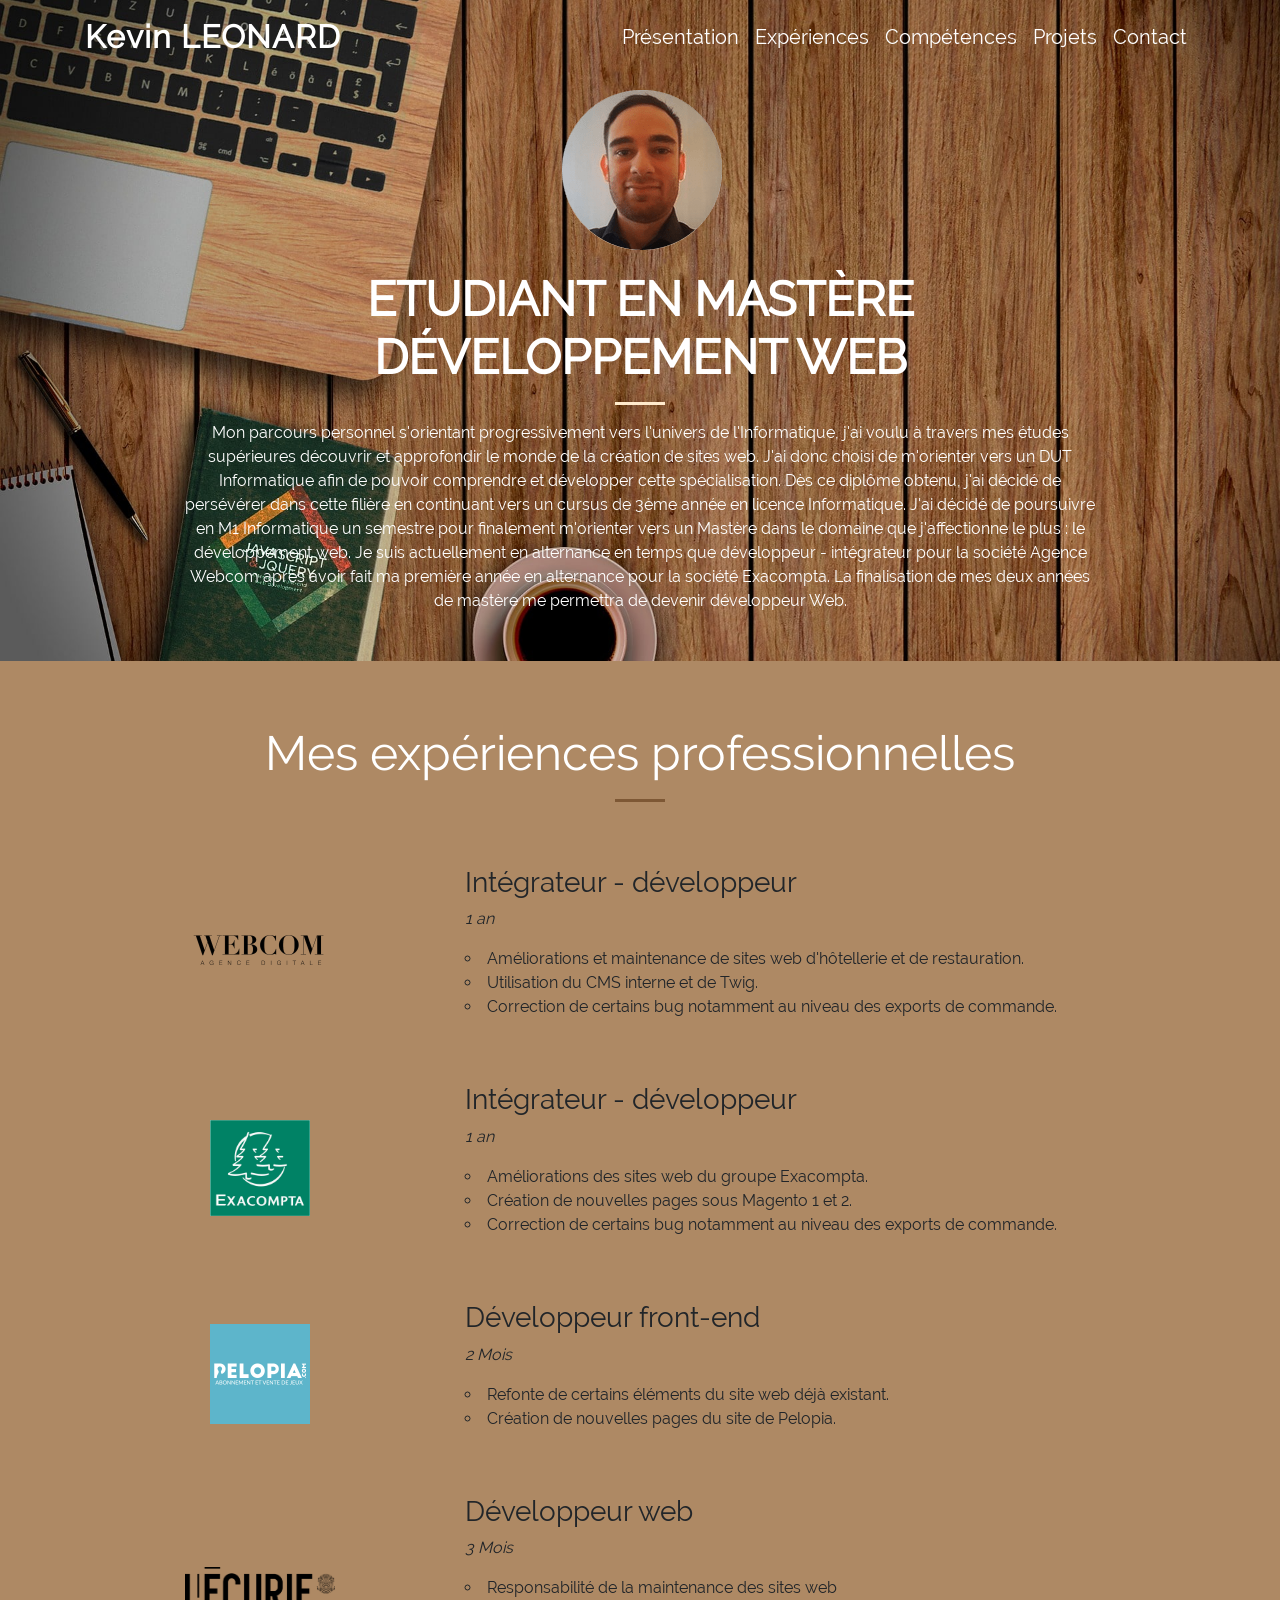
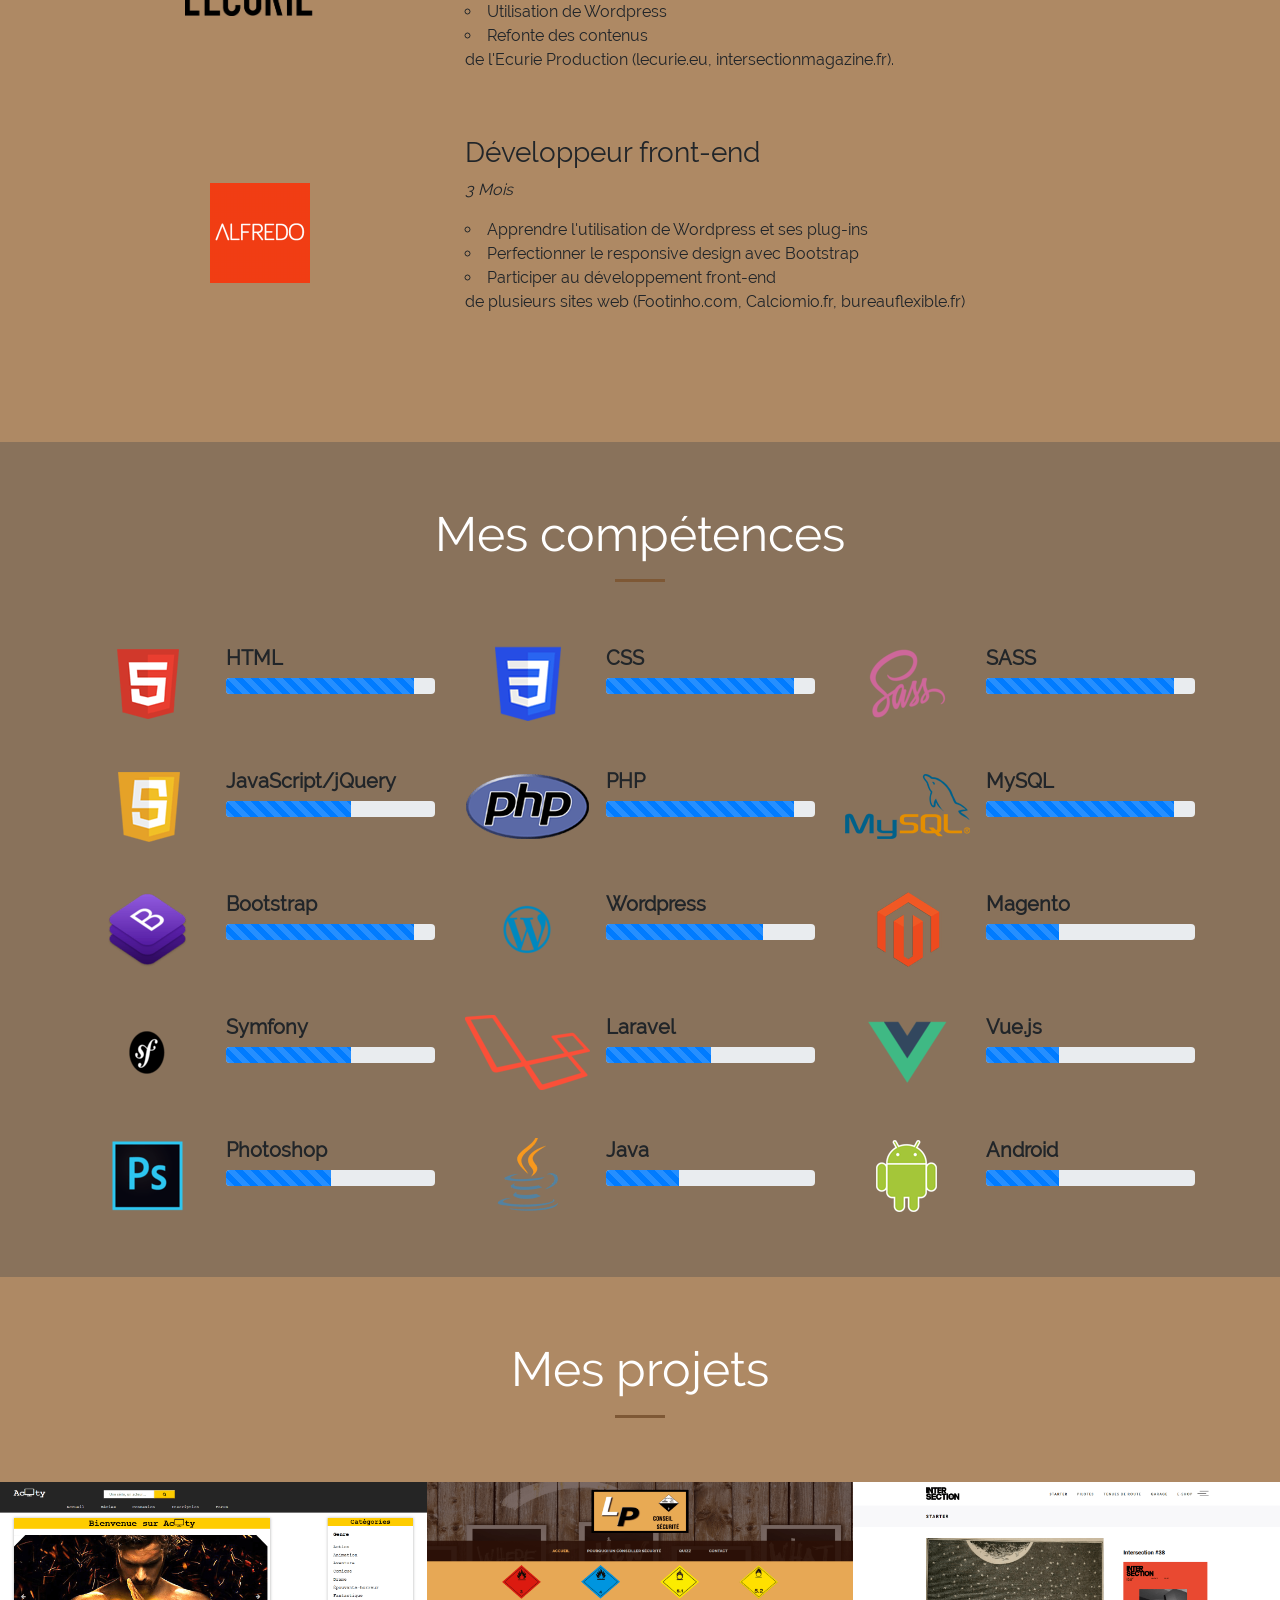
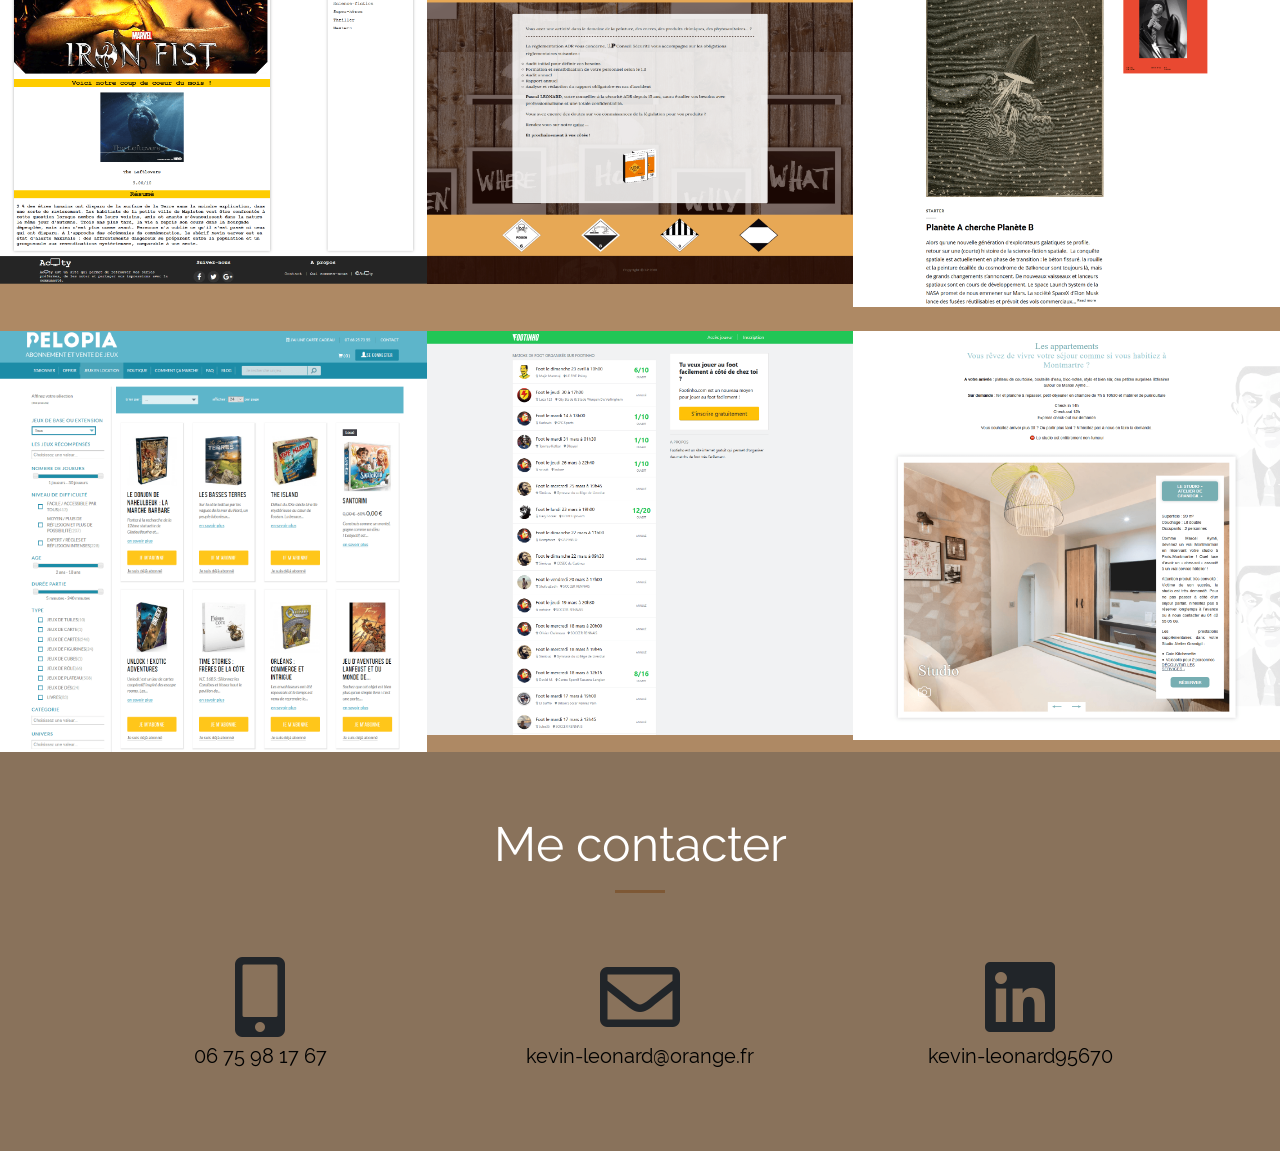
==== commit 9e0911c9: "add projects" ====
--- a/index.html
+++ b/index.html
@@ -3,9 +3,12 @@
 <html lang="fr-FR">
 
 <head>
-  <meta charset="utf-8" />
+  <meta charset="UTF-8" />
   <meta name="viewport" content="width=device-width, initial-scale=1.0">
-  <meta http-equiv="X-UA-Compatible" content="ie=edge">
+  <meta property="og:title" content="Kevin Léonard - Portfolio" />
+  <meta property="og:type" content="website" />
+  <meta property="og:url" content="https://kevinleonard.site/" />
+  <meta property="og:image" content="https://kevinleonard.site/images/bg.jpg" />
   <meta name="description"  content="Passionné de développement web et de la création de sites, je souhaiterai m'investir pour l'avenir au titre de développeur front-end ">
   <link rel="stylesheet" type="text/css" href="css/style.css" />
   <link rel="stylesheet" href="https://stackpath.bootstrapcdn.com/bootstrap/4.3.1/css/bootstrap.min.css" integrity="sha384-ggOyR0iXCbMQv3Xipma34MD+dH/1fQ784/j6cY/iJTQUOhcWr7x9JvoRxT2MZw1T" crossorigin="anonymous">
@@ -55,7 +58,7 @@
           <hr>
         </div>
         <div class="col-md-10 mx-auto">
-          <p class="text-faded mb-5">Passionné depuis toujours par l'univers de l'Informatique, j'ai voulu à travers mes études supérieures découvrir et approfondir le monde de la création de sites web. J'ai donc choisi de m'orienter vers un DUT Informatique afin de pouvoir comprendre et développer cette spécialisation. Dès ce diplôme obtenu, j'ai décidé de persévérer dans cette filière en continuant vers un cursus de 3ème année en licence Informatique. J'ai décidé de poursuivre en M1 Informatique un semestre pour finalement m'orienter vers un Mastère dans le domaine que j'affectionne le plus : le développement web. Je suis actuellement en alternance en temps que développeur - intégrateur pour la société Agence Webcom après avoir fait ma première année en alternance pour la société Exacompta.
+          <p class="text-faded mb-5">Mon parcours personnel s'orientant progressivement vers l'univers de l'Informatique, j'ai voulu à travers mes études supérieures découvrir et approfondir le monde de la création de sites web. J'ai donc choisi de m'orienter vers un DUT Informatique afin de pouvoir comprendre et développer cette spécialisation. Dès ce diplôme obtenu, j'ai décidé de persévérer dans cette filière en continuant vers un cursus de 3ème année en licence Informatique. J'ai décidé de poursuivre en M1 Informatique un semestre pour finalement m'orienter vers un Mastère dans le domaine que j'affectionne le plus : le développement web. Je suis actuellement en alternance en temps que développeur - intégrateur pour la société Agence Webcom après avoir fait ma première année en alternance pour la société Exacompta.
             La finalisation de mes deux années de mastère me permettra de devenir développeur Web.</p>
           </div>
         </div>
@@ -162,7 +165,7 @@
                   <div class="each-competence-text">
                     <h5 class="text-left font-weight-bold">HTML</h5>
                     <div class="progress">
-                      <div class="progress-bar progress-bar-striped" style="width:90%"></div>
+                      <div class="progress-bar progress-bar-striped progress-very-high"></div>
                     </div> 
                   </div>
                 </div>
@@ -175,7 +178,7 @@
                   <div class="each-competence-text">
                     <h5 class="text-left font-weight-bold">CSS</h5>
                     <div class="progress">
-                      <div class="progress-bar progress-bar-striped" style="width:85%"></div>
+                      <div class="progress-bar progress-bar-striped progress-very-high"></div>
                     </div>
                   </div>
                 </div>
@@ -188,7 +191,7 @@
                   <div class="each-competence-text">
                     <h5 class="text-left font-weight-bold">SASS</h5>
                     <div class="progress">
-                      <div class="progress-bar progress-bar-striped" style="width:70%"></div>
+                      <div class="progress-bar progress-bar-striped progress-very-high"></div>
                     </div>
                   </div>
                 </div>
@@ -201,7 +204,7 @@
                   <div class="each-competence-text">
                     <h5 class="text-left font-weight-bold">JavaScript/jQuery</h5>
                     <div class="progress">
-                      <div class="progress-bar progress-bar-striped" style="width:60%"></div>
+                      <div class="progress-bar progress-bar-striped progress-medium-high"></div>
                     </div>
                   </div>
                 </div>
@@ -214,7 +217,7 @@
                   <div class="each-competence-text">
                     <h5 class="text-left font-weight-bold">PHP</h5>
                     <div class="progress">
-                      <div class="progress-bar progress-bar-striped" style="width:60%"></div>
+                      <div class="progress-bar progress-bar-striped progress-very-high"></div>
                     </div>
                   </div>
                 </div>
@@ -227,7 +230,7 @@
                   <div class="each-competence-text">
                     <h5 class="text-left font-weight-bold">MySQL</h5>
                     <div class="progress">
-                      <div class="progress-bar progress-bar-striped" style="width:70%"></div>
+                      <div class="progress-bar progress-bar-striped progress-very-high"></div>
                     </div> 
                   </div>
                 </div>
@@ -240,7 +243,7 @@
                   <div class="each-competence-text">
                     <h5 class="text-left font-weight-bold">Bootstrap</h5>
                     <div class="progress">
-                      <div class="progress-bar progress-bar-striped" style="width:80%"></div>
+                      <div class="progress-bar progress-bar-striped progress-very-high"></div>
                     </div>
                   </div>
                 </div>
@@ -253,7 +256,7 @@
                   <div class="each-competence-text">
                     <h5 class="text-left font-weight-bold">Wordpress</h5>
                     <div class="progress">
-                      <div class="progress-bar progress-bar-striped" style="width:70%"></div>
+                      <div class="progress-bar progress-bar-striped progress-high"></div>
                     </div>
                   </div>
                 </div>
@@ -266,7 +269,7 @@
                   <div class="each-competence-text">
                     <h5 class="text-left font-weight-bold">Magento</h5>
                     <div class="progress">
-                      <div class="progress-bar progress-bar-striped" style="width:40%"></div>
+                      <div class="progress-bar progress-bar-striped progress-low"></div>
                     </div>
                   </div>
                 </div>
@@ -279,7 +282,7 @@
                   <div class="each-competence-text">
                     <h5 class="text-left font-weight-bold">Symfony</h5>
                     <div class="progress">
-                      <div class="progress-bar progress-bar-striped" style="width:30%"></div>
+                      <div class="progress-bar progress-bar-striped progress-medium-high"></div>
                     </div>
                   </div>
                 </div>
@@ -292,7 +295,7 @@
                   <div class="each-competence-text">
                     <h5 class="text-left font-weight-bold">Laravel</h5>
                     <div class="progress">
-                      <div class="progress-bar progress-bar-striped" style="width:30%"></div>
+                      <div class="progress-bar progress-bar-striped progress-medium"></div>
                     </div>
                   </div>
                 </div>
@@ -305,7 +308,7 @@
                   <div class="each-competence-text">
                     <h5 class="text-left font-weight-bold">Vue.js</h5>
                     <div class="progress">
-                      <div class="progress-bar progress-bar-striped" style="width:40%"></div>
+                      <div class="progress-bar progress-bar-striped progress-low"></div>
                     </div>
                   </div>
                 </div>
@@ -318,7 +321,7 @@
                   <div class="each-competence-text">
                     <h5 class="text-left font-weight-bold">Photoshop</h5>
                     <div class="progress">
-                      <div class="progress-bar progress-bar-striped" style="width:50%"></div>
+                      <div class="progress-bar progress-bar-striped progress-medium"></div>
                     </div>
                   </div>
                 </div>
@@ -331,7 +334,7 @@
                   <div class="each-competence-text">
                     <h5 class="text-left font-weight-bold">Java</h5>
                     <div class="progress">
-                      <div class="progress-bar progress-bar-striped" style="width:35%"></div>
+                      <div class="progress-bar progress-bar-striped progress-low"></div>
                     </div>
                   </div>
                 </div>
@@ -344,7 +347,7 @@
                   <div class="each-competence-text">
                     <h5 class="text-left font-weight-bold">Android</h5>
                     <div class="progress">
-                      <div class="progress-bar progress-bar-striped" style="width:35%"></div>
+                      <div class="progress-bar progress-bar-striped progress-low"></div>
                     </div>
                   </div>
                 </div>
@@ -354,7 +357,7 @@
         </div>
       </section>
 
-      <section class=" bg-beige paire pb-0 lazy" id="projets">
+      <section class="bg-beige paire pb-0 lazy" id="projets">
         <div class="container-fluid px-0">
           <div class="row no-gutters">
             <div class="col-md-10 mx-auto text-center">
@@ -363,24 +366,28 @@
             </div>
           </div>
           <div class="row no-gutters mt-5">
-            <div class="col-md-4">
-              <a class="portfolio-box" href="https://actvty.000webhostapp.com/Projet/index.php">
-                <img class="img-fluid" data-src="images/actvty.png" alt="actvty"/>
+            <div class="col-md-4 mb-4">
+              <a class="portfolio-box" rel="noopener" target="_blank" href="https://actvty.000webhostapp.com/Projet/index.php">
+                <div class="img-wrapper">
+                  <img class="img-fluid" data-src="images/actvty.png" alt="actvty"/>
+                </div>
                 <div class="portfolio-box-caption">
                   <div class="portfolio-box-caption-content">
                     <div class="project-name">
                       AcTVty
                     </div>
                     <div class="project-category text-faded">
-                      Site fictif de streaming de séries (projet de licence 3)
+                      Site fictif de streaming de séries (projet de DUT informatique)
                     </div>
                   </div>
                 </div>
               </a>
             </div>
-            <div class="col-md-4">
-              <a class="portfolio-box" href="https://lpconseilsecurite.fr/">
-                <img class="img-fluid" data-src="images/LPConseilSecurite.png" alt="LPConseilSecurite"/>
+            <div class="col-md-4 mb-4">
+              <a class="portfolio-box" rel="noopener" target="_blank" href="https://lpconseilsecurite.fr/">
+                <div class="img-wrapper">
+                  <img class="img-fluid" data-src="images/LPConseilSecurite.png" alt="LPConseilSecurite"/>
+                </div>
                 <div class="portfolio-box-caption">
                   <div class="portfolio-box-caption-content">
                     <div class="project-name">
@@ -393,16 +400,69 @@
                 </div>
               </a>
             </div>
-            <div class="col-md-4">
-              <a class="portfolio-box no-click" href="#">
-                <img class="img-fluid" data-src="images/progress.png" alt="Leader Logistic"/>
+            <div class="col-md-4 mb-4">
+              <a class="portfolio-box" rel="noopener" target="_blank" href="https://intersectionmagazine.fr/">
+                <div class="img-wrapper">
+                  <img class="img-fluid" data-src="images/intersection.png" alt="Intersection magazine"/>
+                </div>
                 <div class="portfolio-box-caption">
                   <div class="portfolio-box-caption-content">
                     <div class="project-name">
-                      Leader Logistic
+                      Intersection magazine
                     </div>
                     <div class="project-category text-faded">
-                      Site de logistic (en cours)
+                      Magazine trimestriel consacré à la mode, la culture et l'art à travers des articles sur la mobilité
+                    </div>
+                  </div>
+                </div>
+              </a>
+            </div>
+            <div class="col-md-4 mb-4 mb-md-0">
+              <a class="portfolio-box" rel="noopener" target="_blank" href="https://pelopia.com/">
+                <div class="img-wrapper">
+                  <img class="img-fluid" data-src="images/pelopia.png" alt="Pelopia"/>
+                </div>
+                <div class="portfolio-box-caption">
+                  <div class="portfolio-box-caption-content">
+                    <div class="project-name">
+                      Pelopia
+                    </div>
+                    <div class="project-category text-faded">
+                      Location et vente de jeux de société
+                    </div>
+                  </div>
+                </div>
+              </a>
+            </div>
+            <div class="col-md-4 mb-4 mb-md-0">
+              <a class="portfolio-box" rel="noopener" target="_blank" href="https://footinho.com">
+                <div class="img-wrapper">
+                  <img class="img-fluid" data-src="images/footinho.png" alt="Footinho"/>
+                </div>
+                <div class="portfolio-box-caption">
+                  <div class="portfolio-box-caption-content">
+                    <div class="project-name">
+                      Footinho
+                    </div>
+                    <div class="project-category text-faded">
+                      Footinho facilite tes invitations, la gestion des présences et la communication dans ton groupe de joueurs.
+                    </div>
+                  </div>
+                </div>
+              </a>
+            </div>
+            <div class="col-md-4">
+              <a class="portfolio-box" rel="noopener" target="_blank" href="https://www.hotel-litteraire-marcel-ayme.com/fr/">
+                <div class="img-wrapper">
+                  <img class="img-fluid" data-src="images/ayme.png" alt="Marcel Ayme"/>
+                </div>
+                <div class="portfolio-box-caption">
+                  <div class="portfolio-box-caption-content">
+                    <div class="project-name">
+                      Marcel Ayme
+                    </div>
+                    <div class="project-category text-faded">
+                      Hôtel 4 étoiles à Montmartre
                     </div>
                   </div>
                 </div>
--- a/css/style.css
+++ b/css/style.css
@@ -2,7 +2,7 @@
 font-family: 'Raleway';
     src: url('../fonts/Raleway-Regular.eot');
     src: url('../fonts/Raleway-Regular.eot?#iefix') format('embedded-opentype'),
-        url('../fonts/Raleway-Regular.woff') format('woff');
+        url('../fonts/Raleway-Regular.woff2') format('woff2');
 font-weight: normal;
 font-style: normal;
 }
@@ -135,9 +135,35 @@
     flex: 1;
 }
 
+.progress-very-high{
+	width: 90%;
+}
+
+.progress-medium-high{
+	width: 60%;
+}
+
+.progress-high{
+	width: 75%;
+}
+
+.progress-medium{
+	width: 50%;
+}
+
+.progress-low{
+	width: 35%;
+}
+
 /* End of competences */
 
 /* Part project */
+
+.img-wrapper{
+	max-height: 475px;
+	overflow: hidden;
+}
+
 .portfolio-box {
     position: relative;
     display: block;
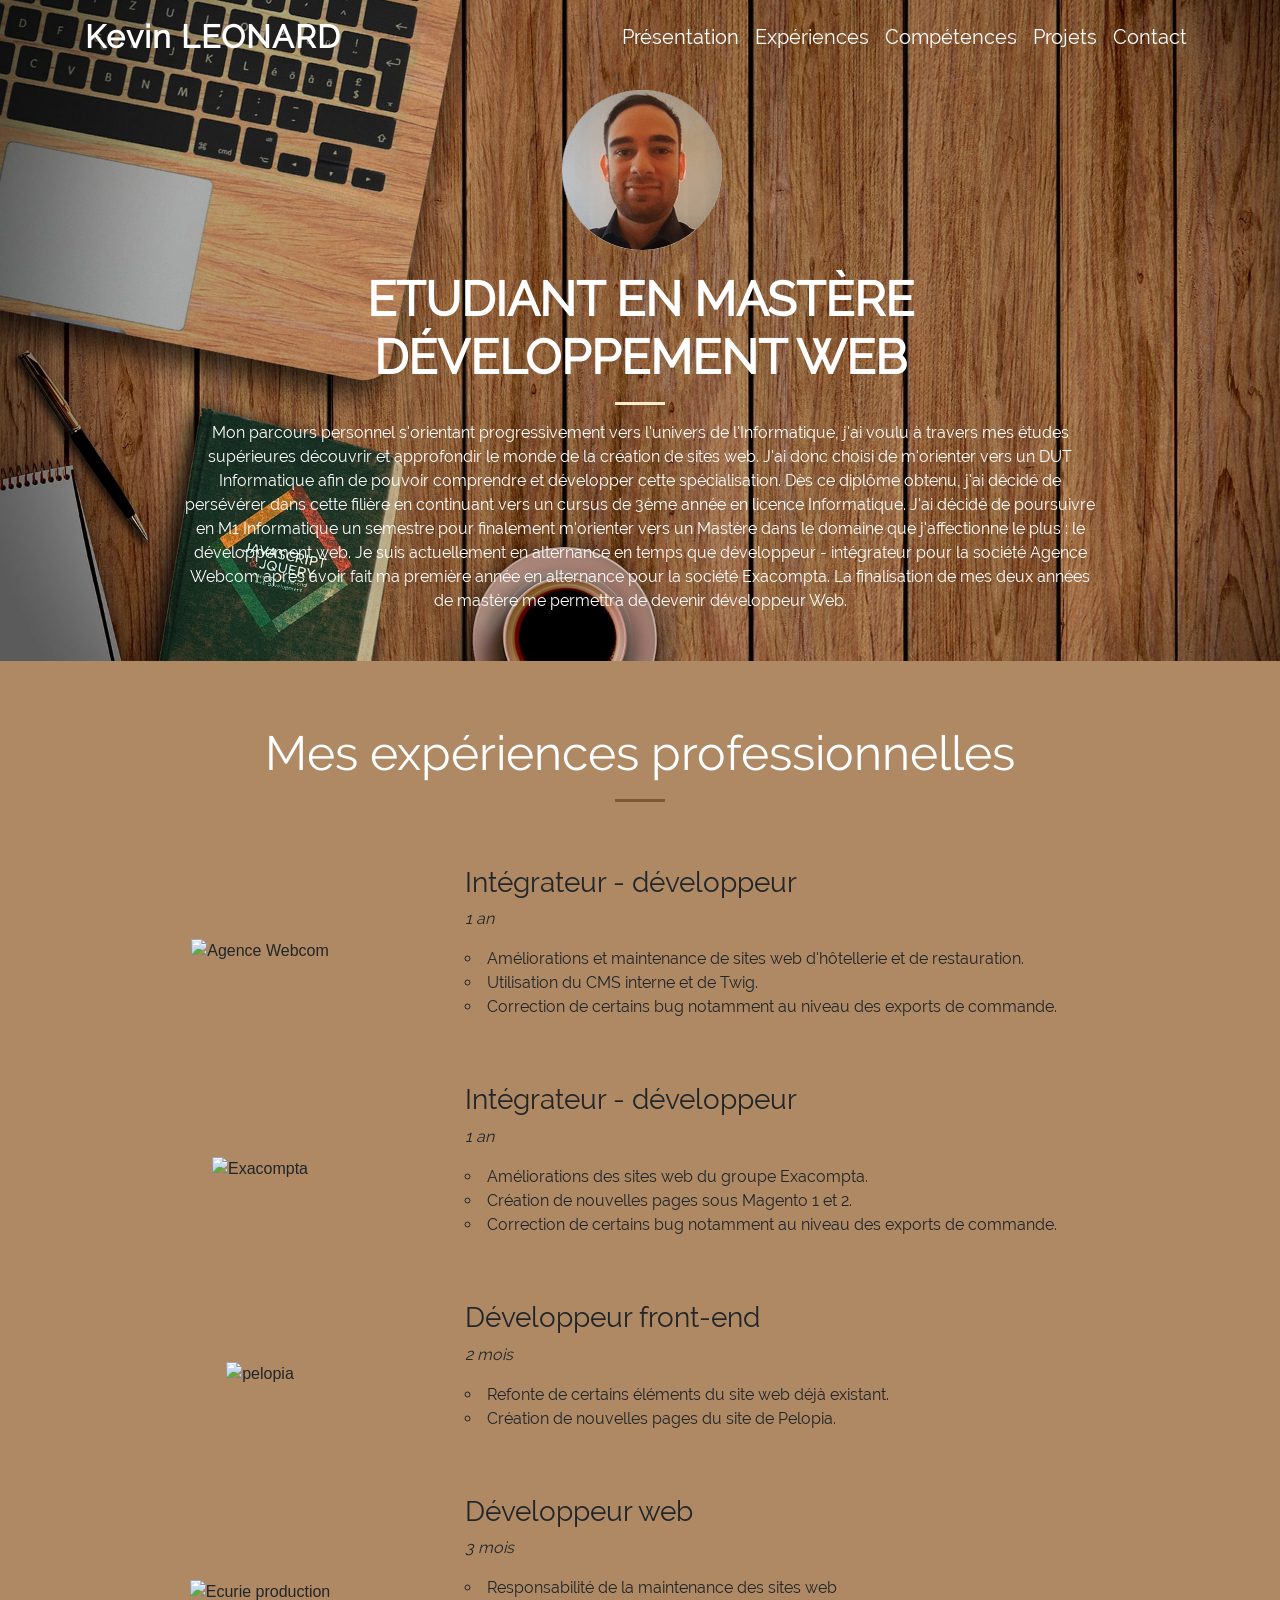
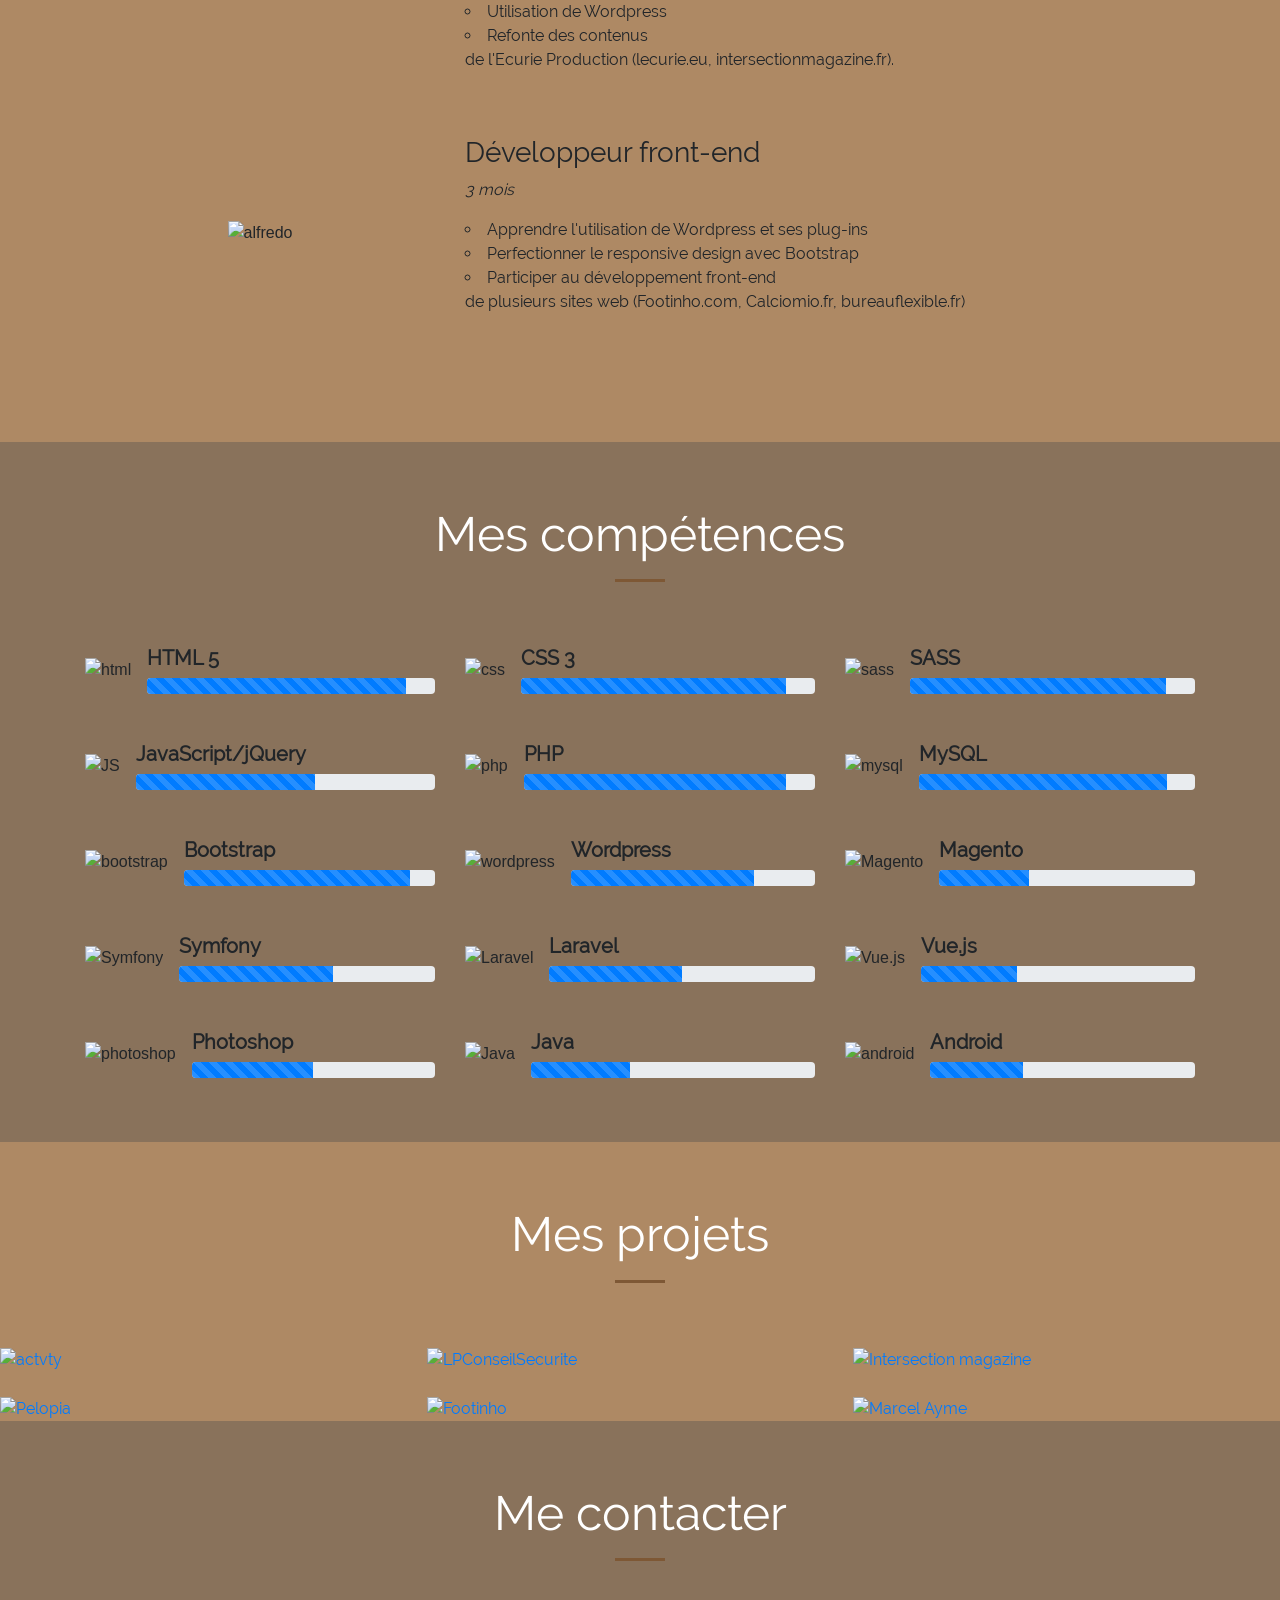
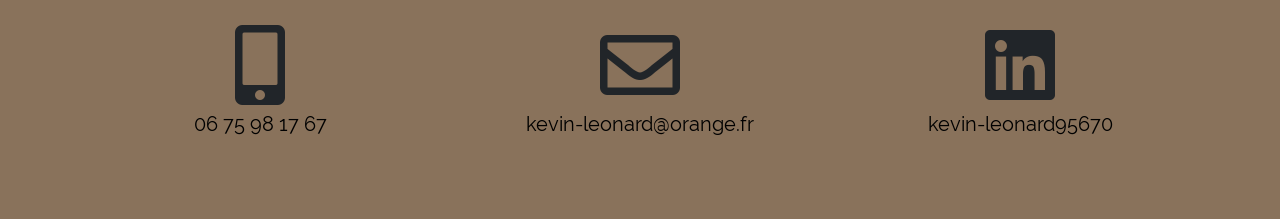
==== commit 4d42c0b2: "remove important in javascript and css files" ====
--- a/index.html
+++ b/index.html
@@ -107,7 +107,7 @@
           </div>
           <div class="col-md-8 text-experience">
             <h3> Développeur front-end</h3>
-            <p><em>2 Mois</em></p>
+            <p><em>2 mois</em></p>
             <ul class="task-experience">
               <li>Refonte de certains éléments du site web déjà existant.</li>
               <li>Création de nouvelles pages du site de Pelopia.</li>
@@ -120,7 +120,7 @@
           </div>
           <div class="col-md-8 text-experience">
             <h3> Développeur web</h3>
-            <p><em>3 Mois</em></p>
+            <p><em>3 mois</em></p>
             <ul class="task-experience">
               <li>Responsabilité de la maintenance des sites web</li>
               <li>Utilisation de Wordpress</li>
@@ -135,7 +135,7 @@
             </div>
             <div class="col-md-8 text-experience">
               <h3> Développeur front-end</h3>
-              <p><em>3 Mois</em></p>
+              <p><em>3 mois</em></p>
               <ul class="task-experience">
                 <li>Apprendre l'utilisation de Wordpress et ses plug-ins</li>
                 <li>Perfectionner le responsive design avec Bootstrap</li>
@@ -163,7 +163,7 @@
                 <div class="each-competence">
                   <img class="align-self-center mr-3 img-fluid" data-src="images/html5.png" alt="html"/>
                   <div class="each-competence-text">
-                    <h5 class="text-left font-weight-bold">HTML</h5>
+                    <h5 class="text-left font-weight-bold">HTML 5</h5>
                     <div class="progress">
                       <div class="progress-bar progress-bar-striped progress-very-high"></div>
                     </div> 
@@ -176,7 +176,7 @@
                 <div class="each-competence">
                   <img class="align-self-center mr-3 img-fluid" data-src="images/css.png" alt="css"/>
                   <div class="each-competence-text">
-                    <h5 class="text-left font-weight-bold">CSS</h5>
+                    <h5 class="text-left font-weight-bold">CSS 3</h5>
                     <div class="progress">
                       <div class="progress-bar progress-bar-striped progress-very-high"></div>
                     </div>
--- a/css/style.css
+++ b/css/style.css
@@ -5,6 +5,7 @@
         url('../fonts/Raleway-Regular.woff2') format('woff2');
 font-weight: normal;
 font-style: normal;
+font-display: swap;
 }
 
 /* Ecraser style */
@@ -16,8 +17,8 @@
 	padding: 0;
 }
 
-a,p,h1,h2,h3,h4,h5,h6,strong,li{
-	font-family: 'Raleway', sans-serif !important;
+a,p,h1,h2,h3,h4,h5,h6,strong,li,em{
+	font-family: 'Raleway', sans-serif;
 }
 
 /* Bg partie paire */
@@ -66,17 +67,17 @@
 color: #7E5835;
 }
 
-.menu .navbar-brand:hover{
-color:#DEB887 !important;
-}
-
-.menu .nav-link{
+.menu div a.navbar-brand:hover{
+	color:#DEB887;
+}
+
+.menu div a.nav-link{
 	font-size: 1.25em;
-	color: white !important;
-}
-
-.menu .nav-link:hover{
-	color:#DEB887 !important ;
+	color: white;
+}
+
+.menu div a.nav-link:hover{
+	color:#DEB887;
 }
 
 /*End of menu */
@@ -121,12 +122,12 @@
 /*Part competences */
 
 .each-competence{
-display: -webkit-box;
-display: -ms-flexbox;
-display: flex;
--webkit-box-align: start;
--ms-flex-align: start;
-align-items: flex-start;
+	display: -webkit-box;
+	display: -ms-flexbox;
+	display: flex;
+	-webkit-box-align: start;
+	-ms-flex-align: start;
+	align-items: flex-start;
 }
 
 .each-competence-text {
@@ -222,7 +223,7 @@
 /*Media queries */
 @media screen and (max-width: 992px) {
 
-	#mainNav{
+	nav.navbar{
 		background-color: #AE8964 !important;
 	}
 
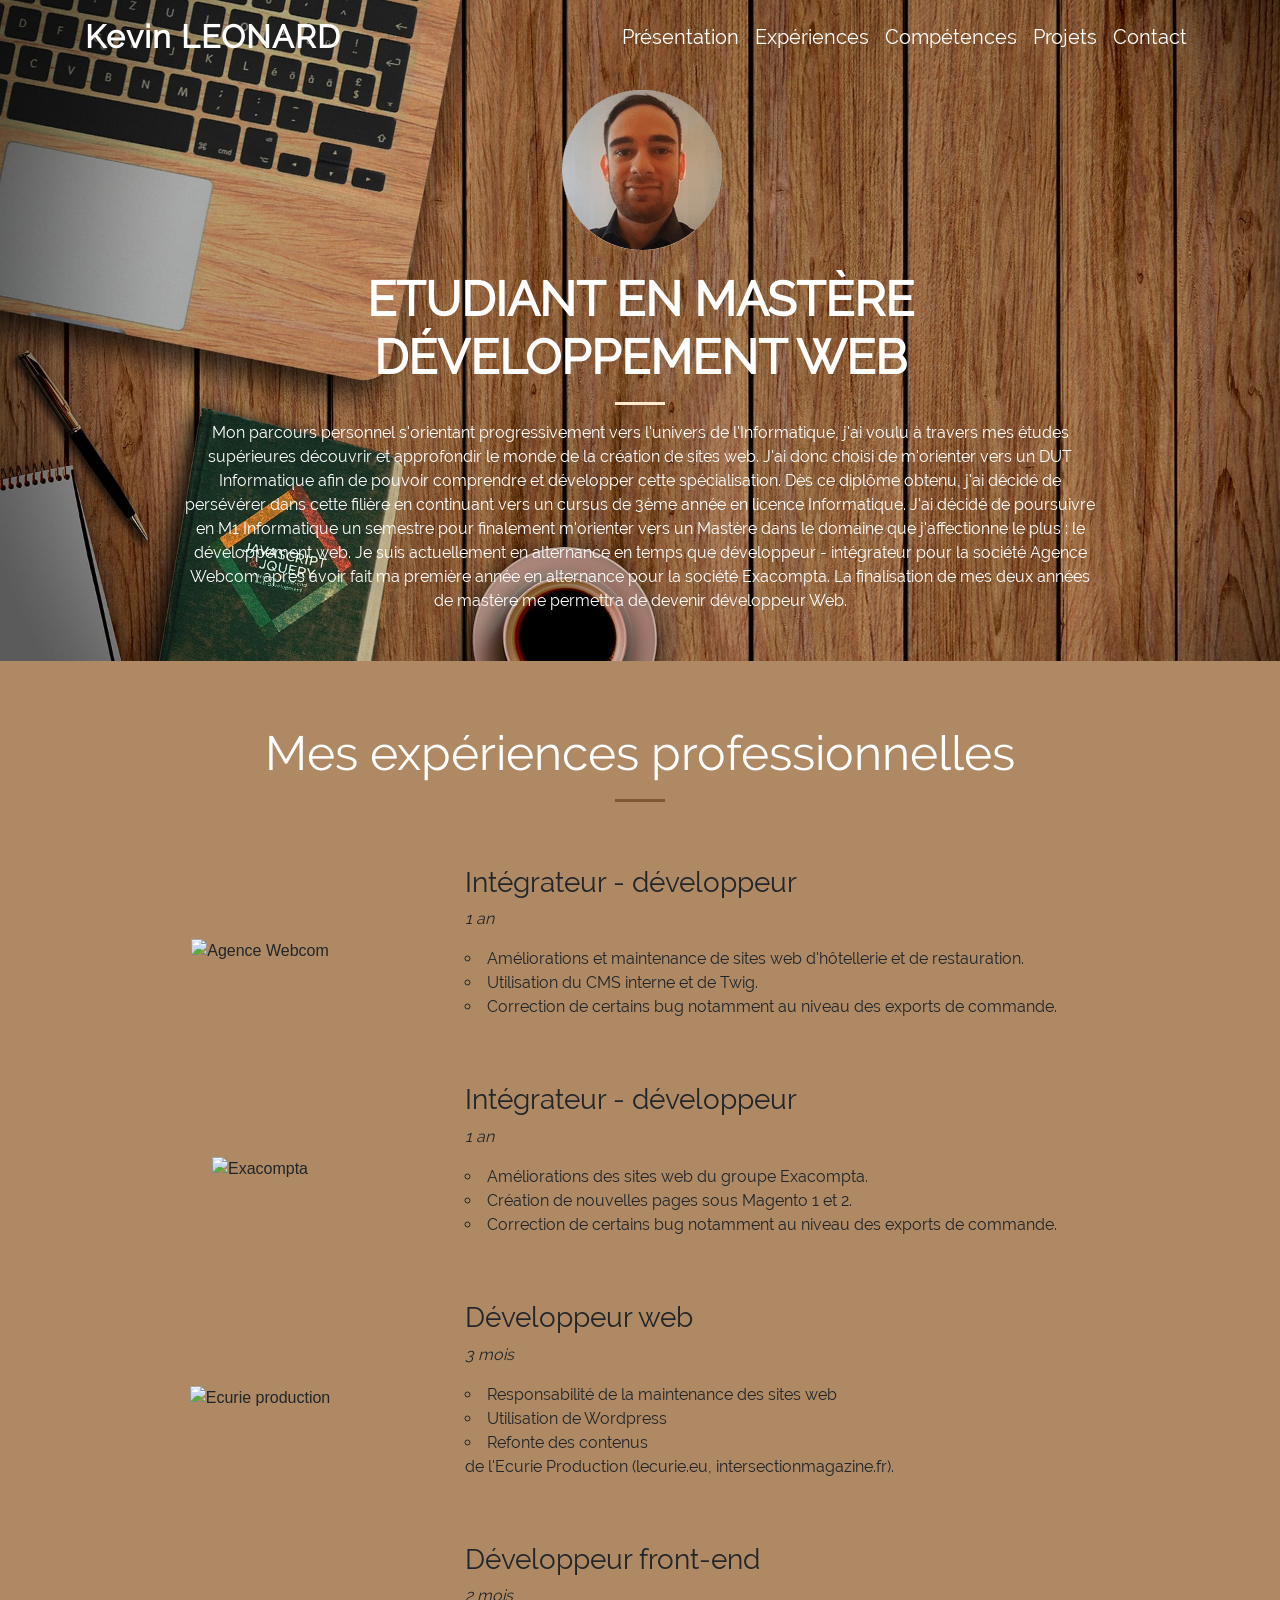
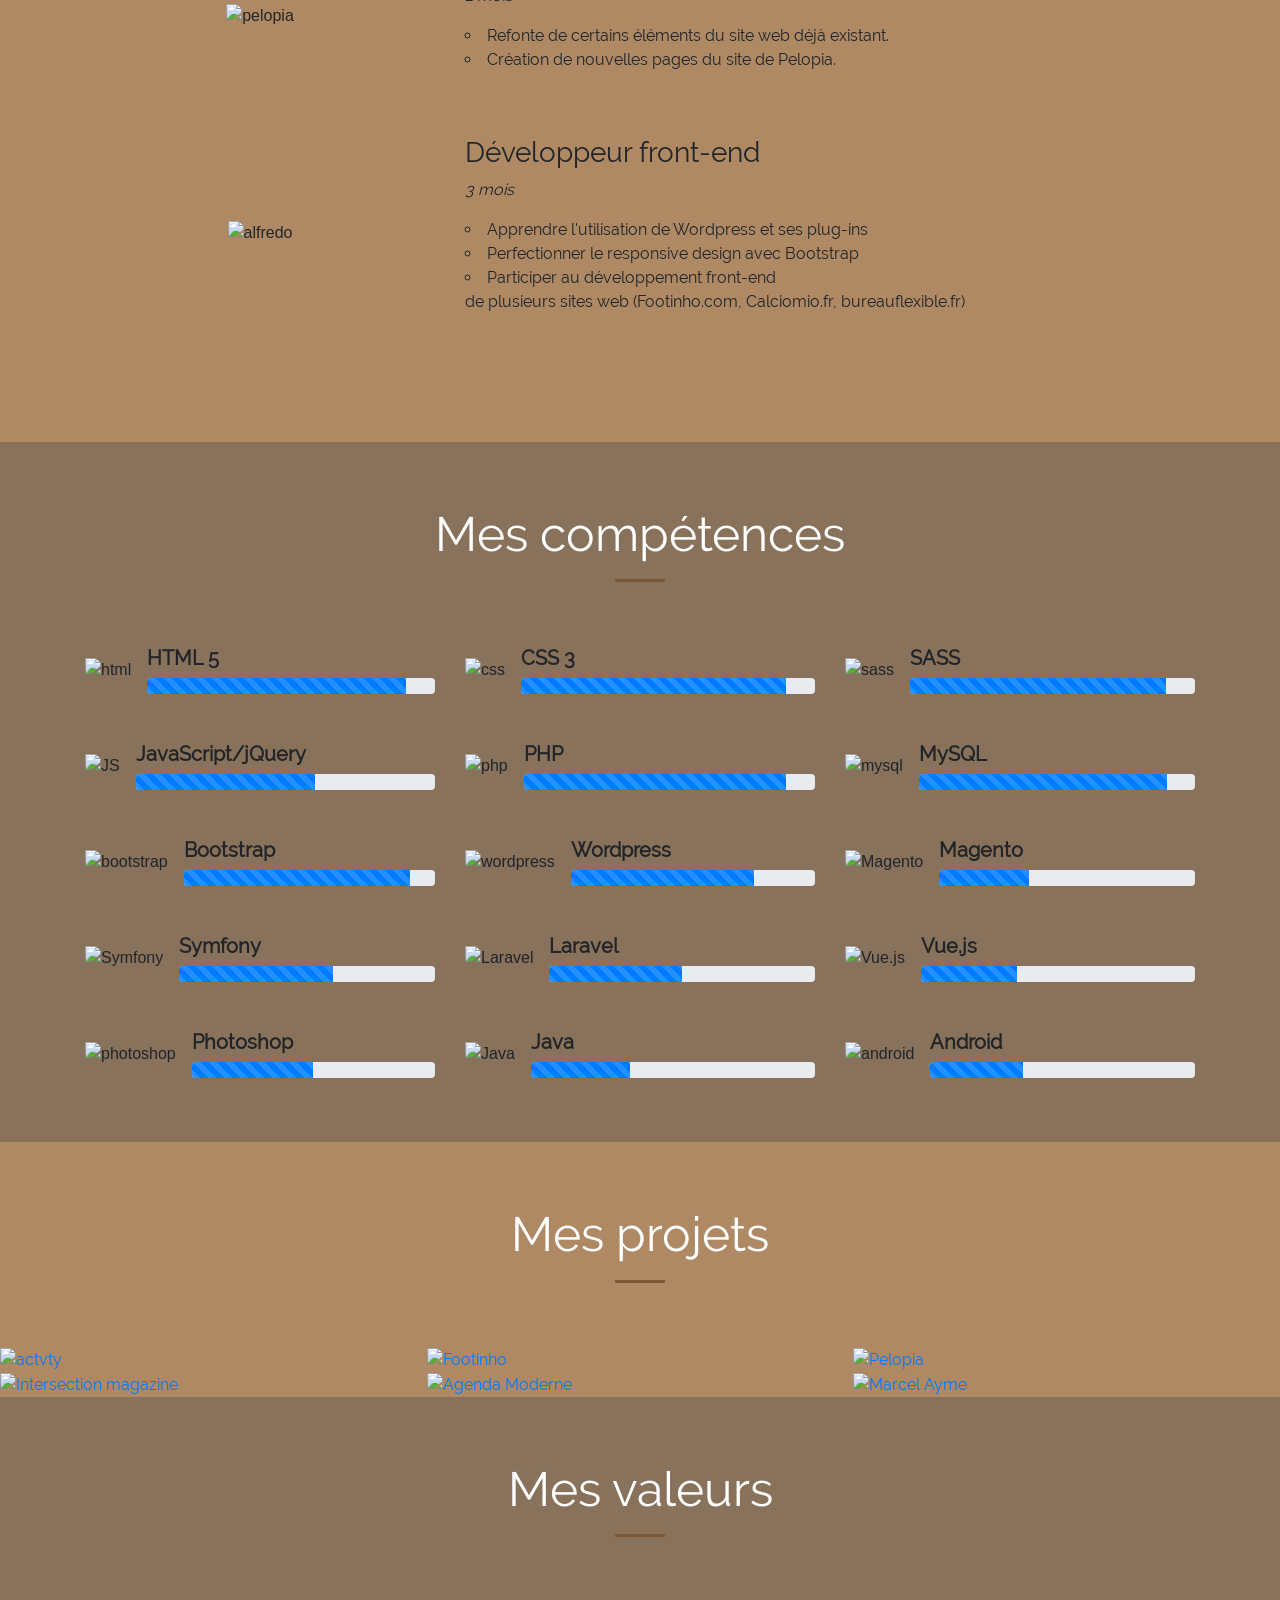
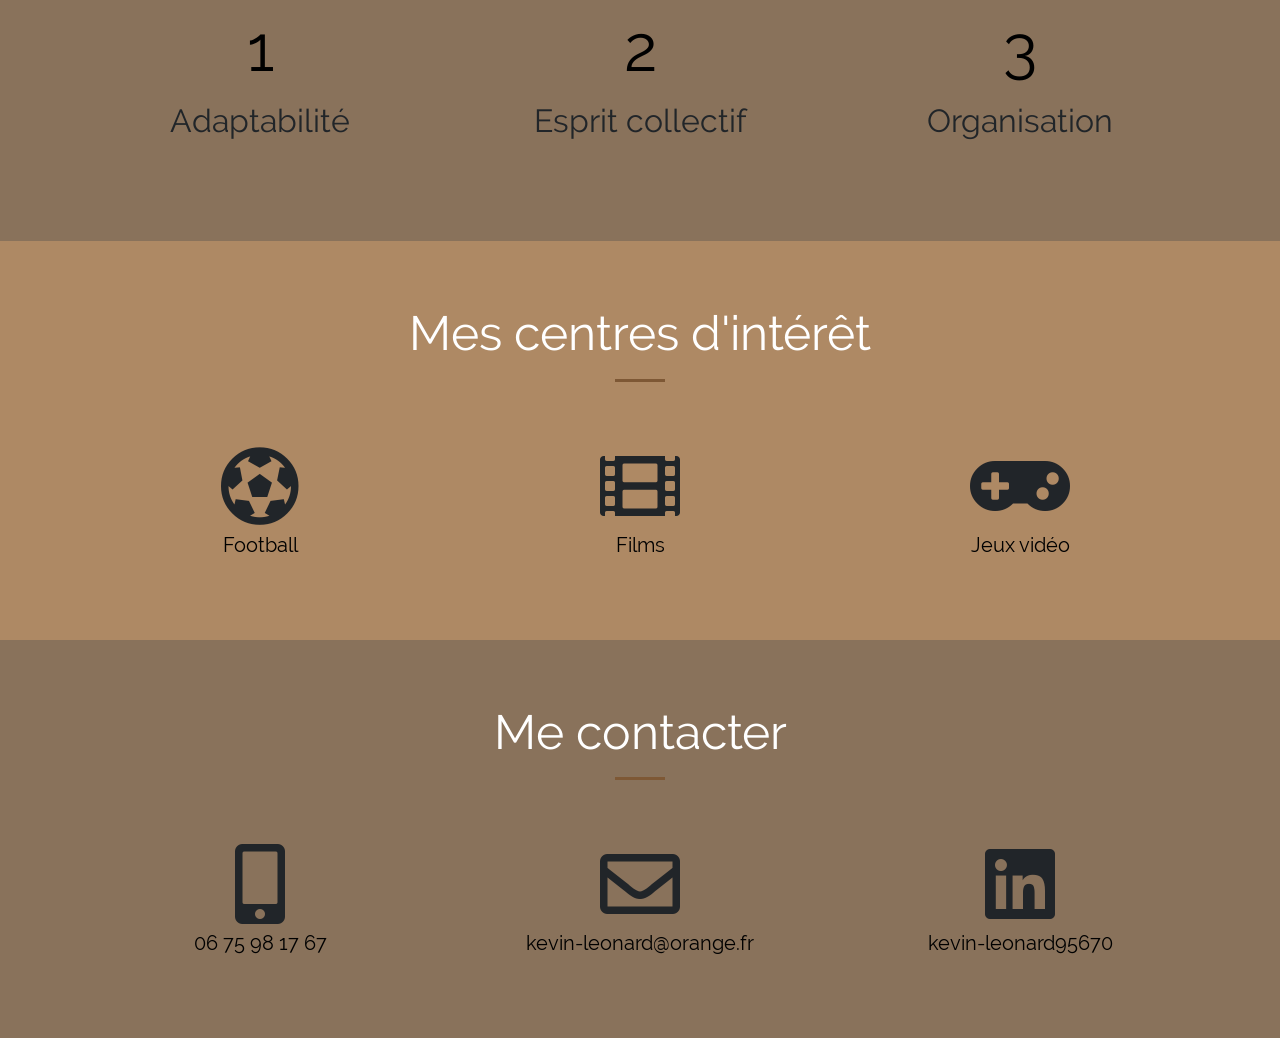
==== commit 68fad0fc: "add valeurs and interet section" ====
--- a/index.html
+++ b/index.html
@@ -103,19 +103,6 @@
         </div>
         <div class="row my-5">
           <div class="col-md-4 text-center my-auto">
-            <img data-src="images/Pelopia.jpg" alt="pelopia"/>
-          </div>
-          <div class="col-md-8 text-experience">
-            <h3> Développeur front-end</h3>
-            <p><em>2 mois</em></p>
-            <ul class="task-experience">
-              <li>Refonte de certains éléments du site web déjà existant.</li>
-              <li>Création de nouvelles pages du site de Pelopia.</li>
-            </ul>
-          </div>
-        </div>
-        <div class="row my-5">
-          <div class="col-md-4 text-center my-auto">
             <img data-src="images/Ecurie.png" class="big-image" alt="Ecurie production"/>
           </div>
           <div class="col-md-8 text-experience">
@@ -128,7 +115,20 @@
               <li class="list-unstyled">de l'Ecurie Production (lecurie.eu, intersectionmagazine.fr).</li>
               </ul>
             </div>
-          </div>
+        </div>
+        <div class="row my-5">
+          <div class="col-md-4 text-center my-auto">
+            <img data-src="images/Pelopia.jpg" alt="pelopia"/>
+          </div>
+          <div class="col-md-8 text-experience">
+            <h3> Développeur front-end</h3>
+            <p><em>2 mois</em></p>
+            <ul class="task-experience">
+              <li>Refonte de certains éléments du site web déjà existant.</li>
+              <li>Création de nouvelles pages du site de Pelopia.</li>
+            </ul>
+          </div>
+        </div>
           <div class="row my-5">
             <div class="col-md-4 text-center my-auto">
               <img data-src="images/alfredo.png" alt="alfredo"/>
@@ -366,7 +366,7 @@
             </div>
           </div>
           <div class="row no-gutters mt-5">
-            <div class="col-md-4 mb-4">
+            <div class="col-md-4">
               <a class="portfolio-box" rel="noopener" target="_blank" href="https://actvty.000webhostapp.com/Projet/index.php">
                 <div class="img-wrapper">
                   <img class="img-fluid" data-src="images/actvty.png" alt="actvty"/>
@@ -383,7 +383,7 @@
                 </div>
               </a>
             </div>
-            <div class="col-md-4 mb-4">
+            <!--<div class="col-md-4 mb-4">
               <a class="portfolio-box" rel="noopener" target="_blank" href="https://lpconseilsecurite.fr/">
                 <div class="img-wrapper">
                   <img class="img-fluid" data-src="images/LPConseilSecurite.png" alt="LPConseilSecurite"/>
@@ -399,8 +399,42 @@
                   </div>
                 </div>
               </a>
-            </div>
-            <div class="col-md-4 mb-4">
+            </div>-->
+            <div class="col-md-4 mb-md-0">
+              <a class="portfolio-box" rel="noopener" target="_blank" href="https://footinho.com">
+                <div class="img-wrapper">
+                  <img class="img-fluid" data-src="images/footinho.png" alt="Footinho"/>
+                </div>
+                <div class="portfolio-box-caption">
+                  <div class="portfolio-box-caption-content">
+                    <div class="project-name">
+                      Footinho
+                    </div>
+                    <div class="project-category text-faded">
+                      Footinho facilite tes invitations, la gestion des présences et la communication dans ton groupe de joueurs.
+                    </div>
+                  </div>
+                </div>
+              </a>
+            </div>
+            <div class="col-md-4 mb-md-0">
+              <a class="portfolio-box" rel="noopener" target="_blank" href="https://pelopia.com/">
+                <div class="img-wrapper">
+                  <img class="img-fluid" data-src="images/pelopia.png" alt="Pelopia"/>
+                </div>
+                <div class="portfolio-box-caption">
+                  <div class="portfolio-box-caption-content">
+                    <div class="project-name">
+                      Pelopia
+                    </div>
+                    <div class="project-category text-faded">
+                      Location et vente de jeux de société
+                    </div>
+                  </div>
+                </div>
+              </a>
+            </div>
+            <div class="col-md-4">
               <a class="portfolio-box" rel="noopener" target="_blank" href="https://intersectionmagazine.fr/">
                 <div class="img-wrapper">
                   <img class="img-fluid" data-src="images/intersection.png" alt="Intersection magazine"/>
@@ -417,35 +451,18 @@
                 </div>
               </a>
             </div>
-            <div class="col-md-4 mb-4 mb-md-0">
-              <a class="portfolio-box" rel="noopener" target="_blank" href="https://pelopia.com/">
-                <div class="img-wrapper">
-                  <img class="img-fluid" data-src="images/pelopia.png" alt="Pelopia"/>
-                </div>
-                <div class="portfolio-box-caption">
-                  <div class="portfolio-box-caption-content">
-                    <div class="project-name">
-                      Pelopia
-                    </div>
-                    <div class="project-category text-faded">
-                      Location et vente de jeux de société
-                    </div>
-                  </div>
-                </div>
-              </a>
-            </div>
-            <div class="col-md-4 mb-4 mb-md-0">
-              <a class="portfolio-box" rel="noopener" target="_blank" href="https://footinho.com">
-                <div class="img-wrapper">
-                  <img class="img-fluid" data-src="images/footinho.png" alt="Footinho"/>
-                </div>
-                <div class="portfolio-box-caption">
-                  <div class="portfolio-box-caption-content">
-                    <div class="project-name">
-                      Footinho
-                    </div>
-                    <div class="project-category text-faded">
-                      Footinho facilite tes invitations, la gestion des présences et la communication dans ton groupe de joueurs.
+            <div class="col-md-4">
+              <a class="portfolio-box" rel="noopener" target="_blank" href="https://www.agenda-moderne.com/">
+                <div class="img-wrapper">
+                  <img class="img-fluid" data-src="images/agenda-moderne.png" alt="Agenda Moderne"/>
+                </div>
+                <div class="portfolio-box-caption">
+                  <div class="portfolio-box-caption-content">
+                    <div class="project-name">
+                      Agenda moderne
+                    </div>
+                    <div class="project-category text-faded">
+                      Site de vente d'agendas en cuir, agenda de luxe en cuir, répertoires et livres d'or.
                     </div>
                   </div>
                 </div>
@@ -471,6 +488,49 @@
           </div>
         </div>
       </section>
+
+      <section id="valeurs" class="bg-brun impaire">
+        <div class="container">
+          <div class="row">
+            <div class="col-md-10 mx-auto text-center">
+              <h2 class="title text-white">Mes valeurs</h2>
+              <hr>
+            </div>
+          </div>
+          <div class="row mt-5">
+            <ol><!--
+              --><li class="col-lg-4 text-center"><p>Adaptabilité</p></li><!--
+              --><li class="col-lg-4 text-center"><p>Esprit collectif</p></li><!--
+              --><li class="col-lg-4 text-center"><p>Organisation</p></li>
+            </ol>
+        </div>
+      </div>
+    </section>
+
+    <section id="interet" class="bg-beige paire">
+        <div class="container">
+          <div class="row">
+            <div class="col-md-10 mx-auto text-center">
+              <h2 class="title text-white">Mes centres d'intérêt</h2>
+              <hr>
+            </div>
+          </div>
+          <div class="row mt-5">
+            <div class="col-lg-4 ml-auto text-center">
+             <i class="fas fa-futbol"></i>
+             <p class="mt-1">Football</p>
+           </div>
+           <div class="col-lg-4 mr-auto text-center">
+            <i class="fas fa-film"></i> 
+            <p class="mt-1">Films</p>
+          </div>
+          <div class="col-lg-4 mr-auto text-center">
+            <i class="fas fa-gamepad"></i>
+            <p class="mt-1">Jeux vidéo</p>
+          </div>
+        </div>
+      </div>
+    </section>
 
       <section id="contact" class="bg-brun impaire">
         <div class="container">
--- a/css/style.css
+++ b/css/style.css
@@ -170,9 +170,14 @@
     display: block;
     max-width: 650px;
     margin: 0 auto;
-    }
-
-    .portfolio-box .portfolio-box-caption {
+}
+
+.portfolio-box .project-name{
+	font-size: 1.2em;
+	font-weight: bold;
+}
+
+.portfolio-box .portfolio-box-caption {
     position: absolute;
     bottom: 0;
     display: block;
@@ -191,6 +196,7 @@
     position: absolute;
     top: 50%;
     width: 100%;
+    padding: 0 15px;
     transform: translateY(-50%);
     text-align: center;
 }
@@ -200,6 +206,45 @@
 }
 
 /* End of project */
+
+/* Part valeurs */
+
+#valeurs ol {
+	list-style: none; 
+	counter-reset: li;
+	width: 100%;
+	padding-left: 0;
+}
+
+#valeurs li::before {
+	content: counter(li); 
+	color: black;
+	font-size: 2em;
+  	display: inline-block; 
+  	/*width: 1em;
+  	margin-left: -1em;*/
+}
+
+#valeurs li {
+	counter-increment: li;
+	display: inline-block;
+	font-size: 2em;
+}
+
+/* End of valeurs */
+
+/* Part interest */
+
+#interet i{
+	font-size: 5em;
+}
+
+#interet p{
+	color: rgba(0,0,0,1);
+	font-size: 1.25em;
+}
+
+/* End of interest */
 
 /* Part contact */
 
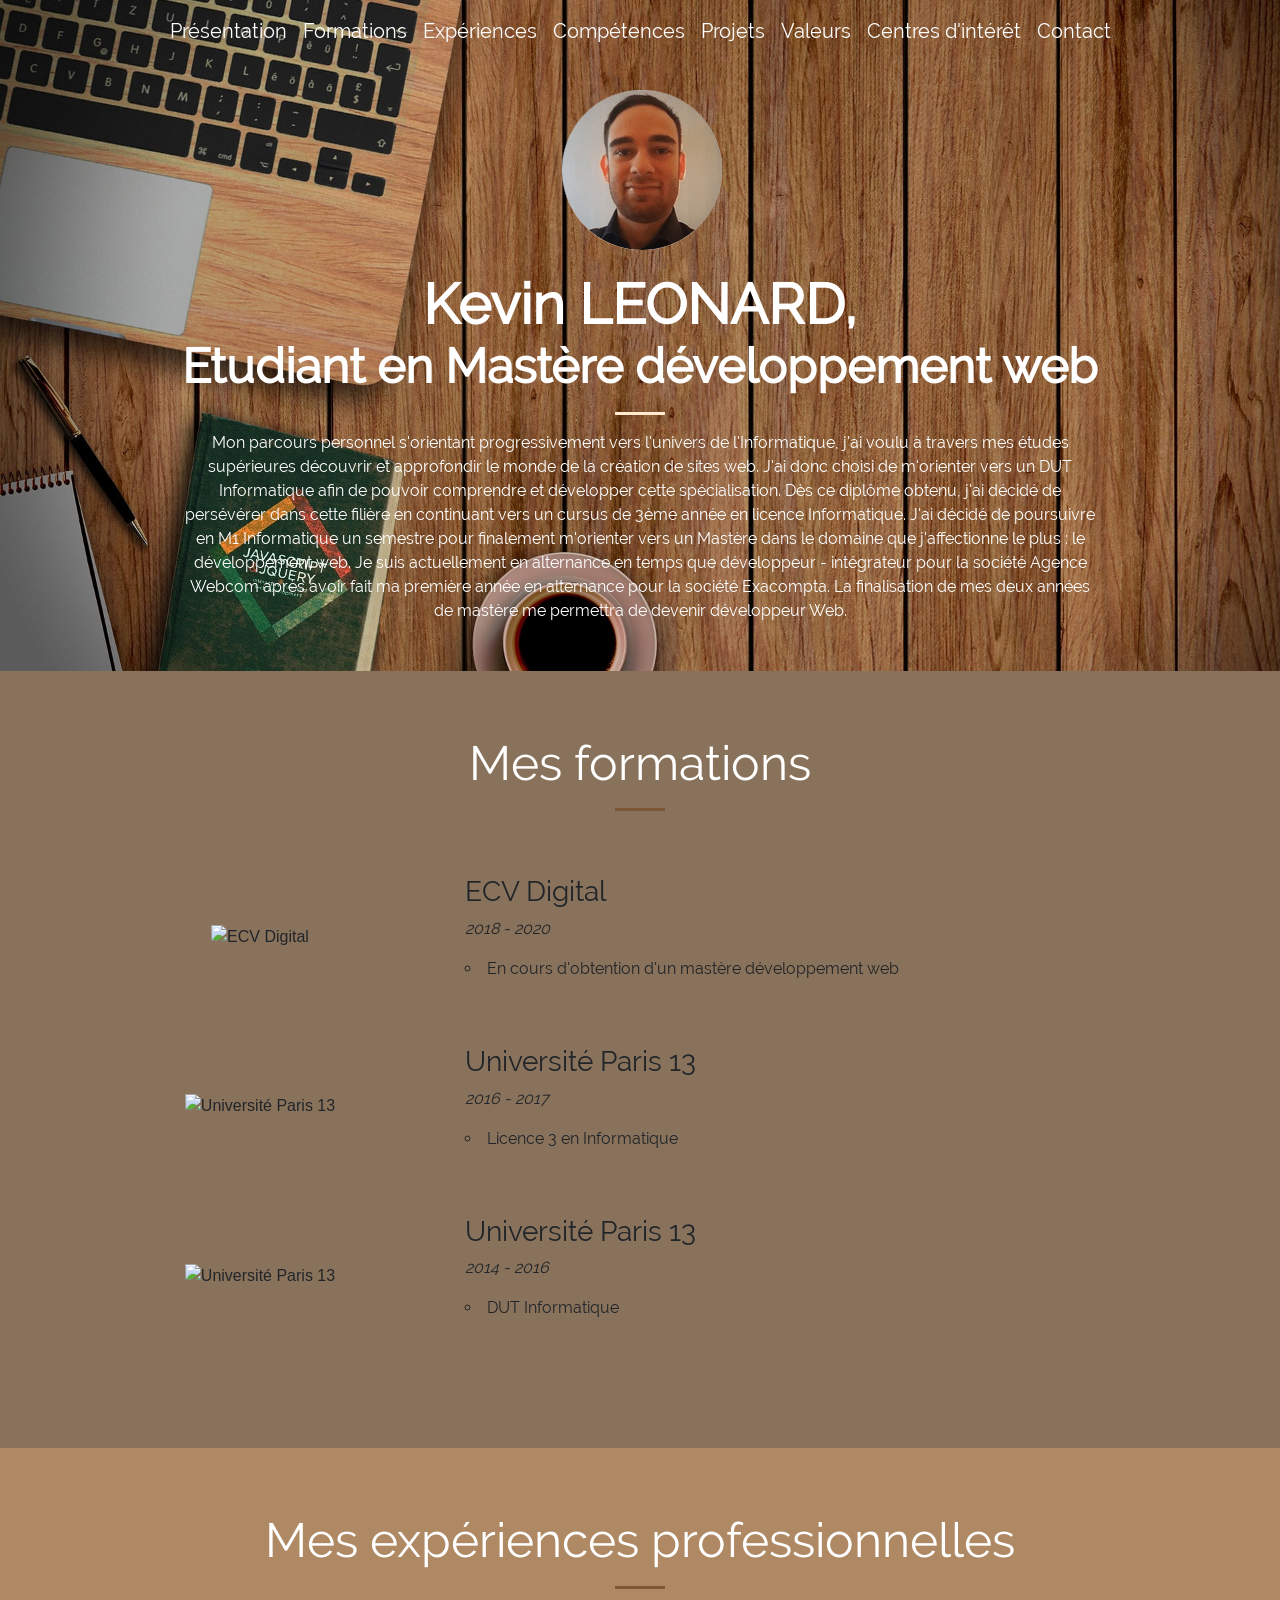
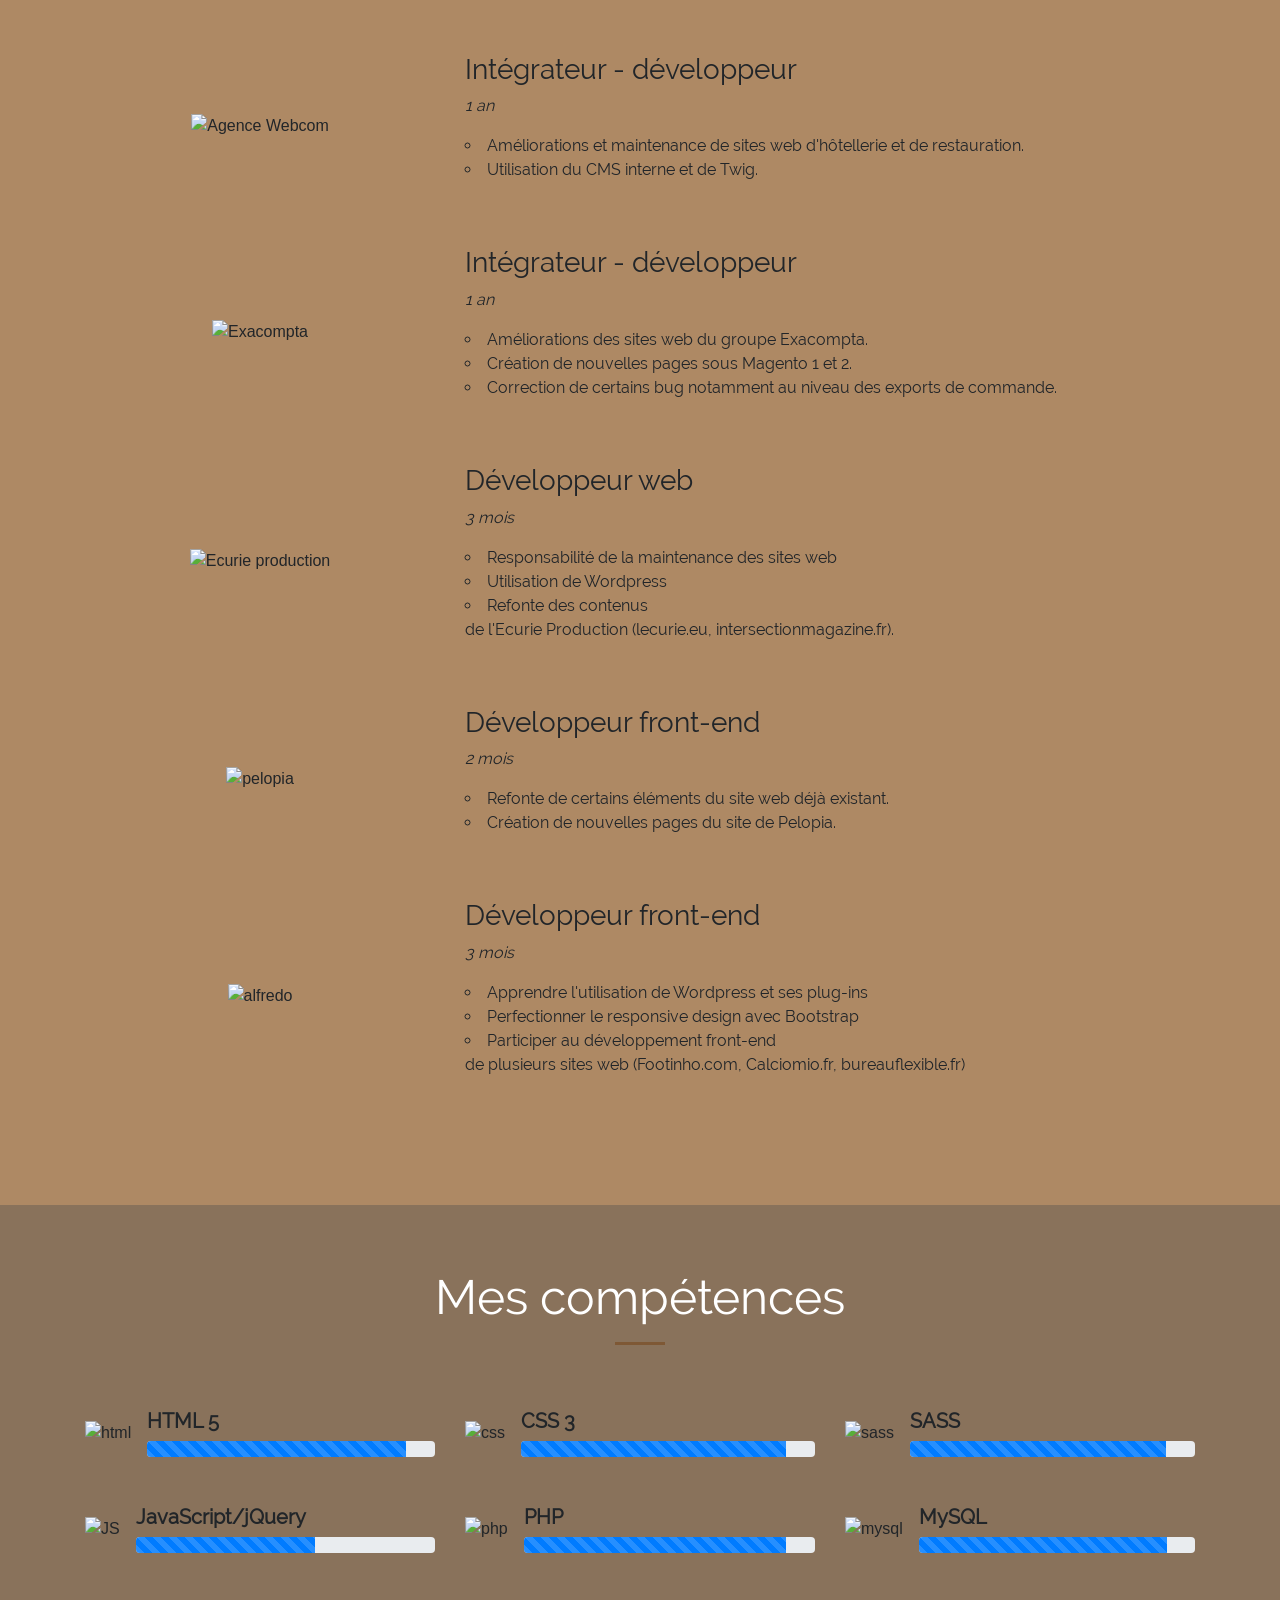
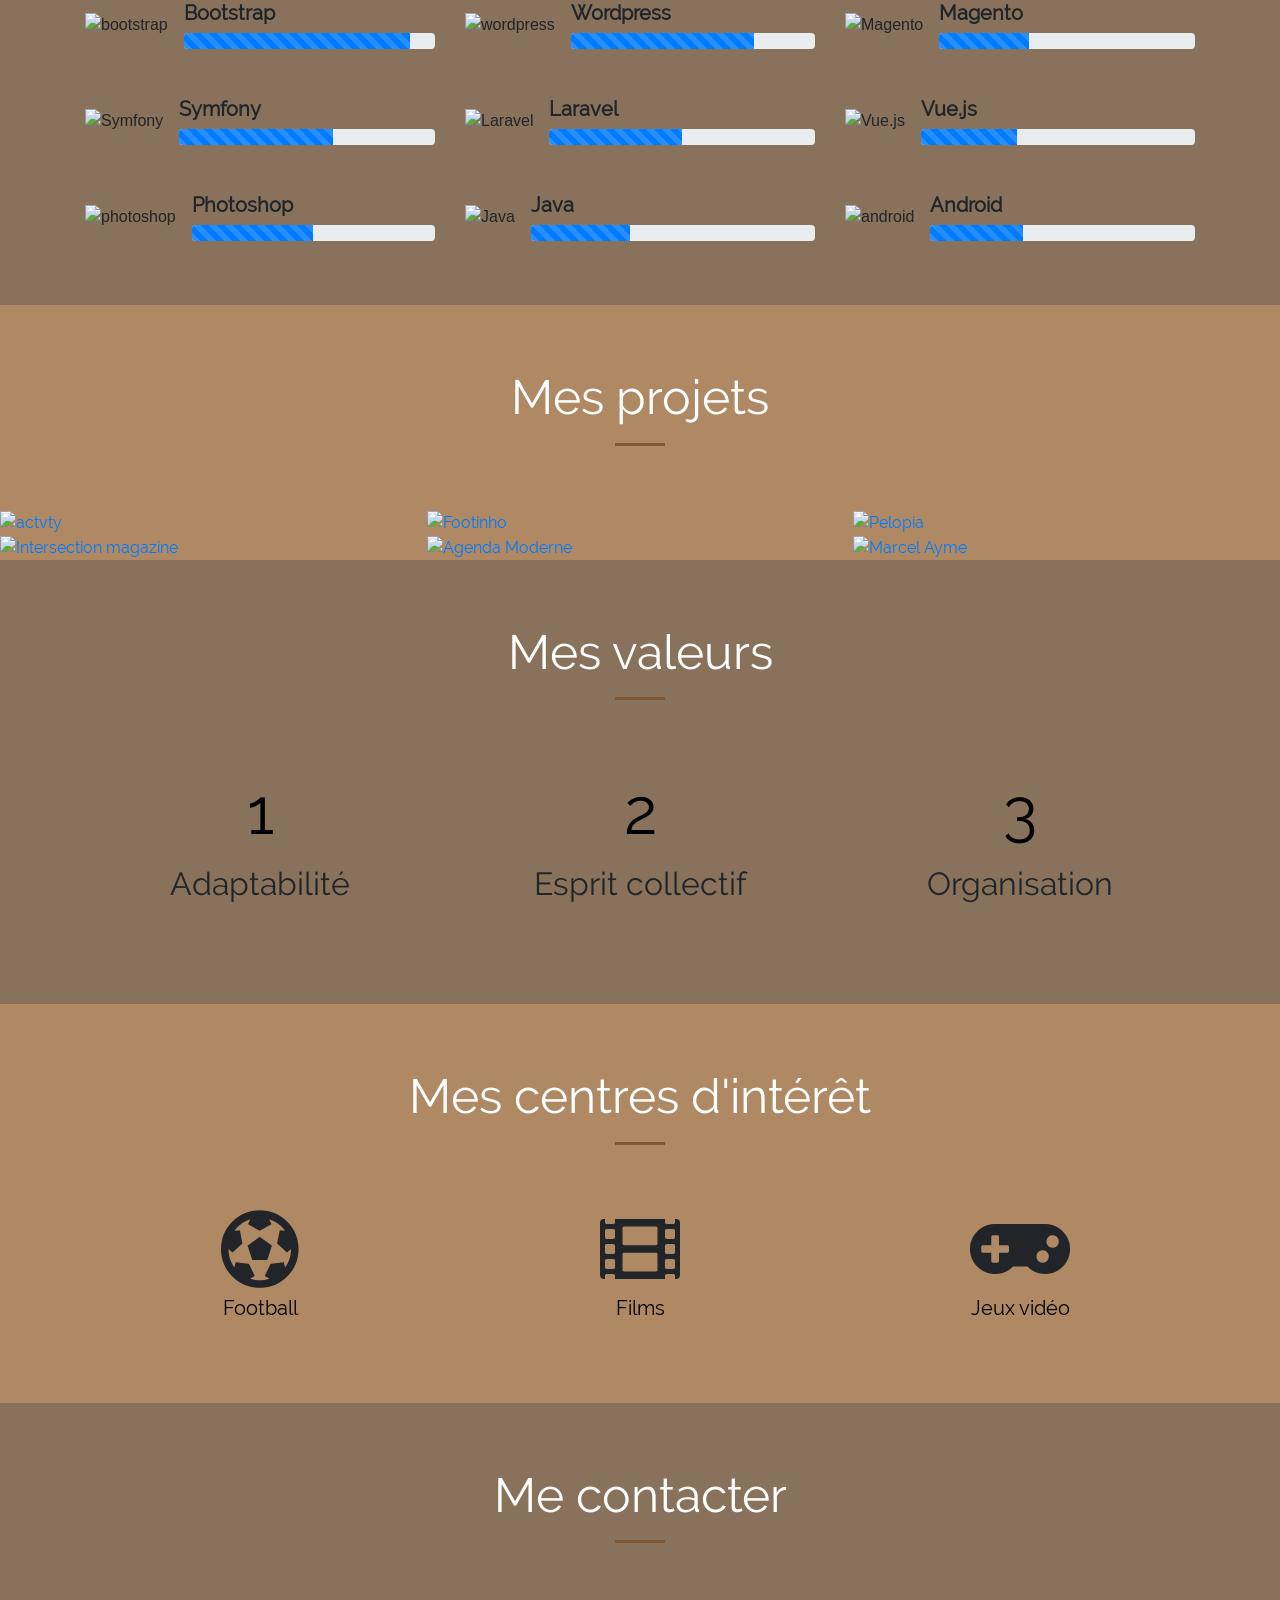
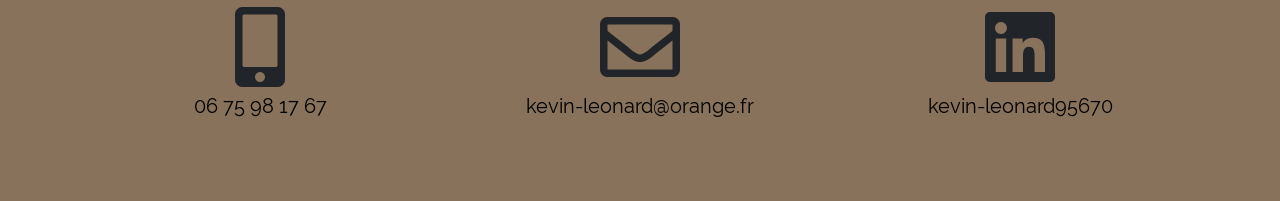
==== commit d2e23ab7: "add formations" ====
--- a/index.html
+++ b/index.html
@@ -20,17 +20,20 @@
 <body>
 
   <nav class="menu navbar navbar-expand-lg navbar-dark fixed-top" id="mainNav">
-    <div class="container">
-      <a class="navbar-brand" href="#presentation">Kevin LEONARD</a>
+    <div class="container-fluid px-0">
+      <!--<a class="navbar-brand" href="#presentation">Kevin LEONARD</a>-->
       <button class="navbar-toggler" type="button" data-toggle="collapse" data-target="#navbarResponsive" aria-controls="navbarResponsive" aria-expanded="false" aria-label="Toggle navigation">
         <span class="navbar-toggler-icon"></span>
       </button>
       <div class="collapse navbar-collapse" id="navbarResponsive">
-        <ul class="navbar-nav ml-auto">
+        <ul class="navbar-nav ml-auto mr-auto">
           <li class="nav-item">
             <a class="nav-link" href="#presentation">Présentation</a>
           </li>
           <li class="nav-item">
+            <a class="nav-link" href="#formations">Formations</a>
+          </li>
+          <li class="nav-item">
             <a class="nav-link" href="#experiences">Expériences</a>
           </li>
           <li class="nav-item">
@@ -38,6 +41,12 @@
           </li>
           <li class="nav-item">
             <a class="nav-link" href="#projets">Projets</a>
+          </li>
+          <li class="nav-item">
+            <a class="nav-link" href="#valeurs">Valeurs</a>
+          </li>
+          <li class="nav-item">
+            <a class="nav-link" href="#interet">Centres d'intérêt</a>
           </li>
           <li class="nav-item">
             <a class="nav-link" href="#contact">Contact</a>
@@ -50,9 +59,10 @@
   <header class="presentation text-center text-white d-flex" id="presentation">
     <div class="container margin-top70">
       <div class="row">
-        <div class="col-md-10 mx-auto">
+        <div class="col-md-12 mx-auto intro">
           <img src="images/profil.png" alt="profil"/>
-          <h1 class="text-uppercase title">
+          <h1 class="title">
+            <strong id="name">Kevin LEONARD,</strong>
             <strong>Etudiant en Mastère développement web</strong>
           </h1>
           <hr>
@@ -60,10 +70,57 @@
         <div class="col-md-10 mx-auto">
           <p class="text-faded mb-5">Mon parcours personnel s'orientant progressivement vers l'univers de l'Informatique, j'ai voulu à travers mes études supérieures découvrir et approfondir le monde de la création de sites web. J'ai donc choisi de m'orienter vers un DUT Informatique afin de pouvoir comprendre et développer cette spécialisation. Dès ce diplôme obtenu, j'ai décidé de persévérer dans cette filière en continuant vers un cursus de 3ème année en licence Informatique. J'ai décidé de poursuivre en M1 Informatique un semestre pour finalement m'orienter vers un Mastère dans le domaine que j'affectionne le plus : le développement web. Je suis actuellement en alternance en temps que développeur - intégrateur pour la société Agence Webcom après avoir fait ma première année en alternance pour la société Exacompta.
             La finalisation de mes deux années de mastère me permettra de devenir développeur Web.</p>
-          </div>
         </div>
       </div>
-    </header>
+    </div>
+  </header>
+
+    <section class="bg-brun impaire lazy" id="formations">
+      <div class="container">
+        <div class="row">
+          <div class="col-md-10 mx-auto text-center">
+            <h2 class="title text-white">Mes formations</h2>
+            <hr>
+          </div>
+        </div>
+        <div class="row my-5">
+          <div class="col-md-4 text-center my-auto">
+            <img data-src="images/ecv.png" alt="ECV Digital"/>
+          </div>
+          <div class="col-md-8 text-experience">
+            <h3>ECV Digital</h3>
+            <p><em>2018 - 2020</em></p>
+            <ul class="task-experience">
+              <li>En cours d'obtention d'un mastère développement web</li>
+            </ul>
+          </div>
+        </div>
+        <div class="row my-5">
+          <div class="col-md-4 text-center my-auto">
+            <img data-src="images/UP13.png" alt="Université Paris 13"/>
+          </div>
+          <div class="col-md-8 text-experience">
+            <h3>Université Paris 13</h3>
+            <p><em>2016 - 2017</em></p>
+            <ul class="task-experience">
+              <li>Licence 3 en Informatique</li>
+            </ul>
+          </div>
+        </div>
+        <div class="row my-5">
+          <div class="col-md-4 text-center my-auto">
+            <img data-src="images/UP13.png" alt="Université Paris 13"/>
+          </div>
+          <div class="col-md-8 text-experience">
+            <h3>Université Paris 13</h3>
+            <p><em>2014 - 2016</em></p>
+            <ul class="task-experience">
+              <li>DUT Informatique</li>
+            </ul>
+          </div>
+        </div>
+      </div>
+    </section>
 
     <section class="bg-beige paire lazy" id="experiences">
       <div class="container">
@@ -83,7 +140,6 @@
             <ul class="task-experience">
               <li>Améliorations et maintenance de sites web d'hôtellerie et de restauration.</li>
               <li>Utilisation du CMS interne et de Twig.</li>
-              <li>Correction de certains bug notamment au niveau des exports de commande.</li>
             </ul>
           </div>
         </div>
@@ -366,8 +422,8 @@
             </div>
           </div>
           <div class="row no-gutters mt-5">
-            <div class="col-md-4">
-              <a class="portfolio-box" rel="noopener" target="_blank" href="https://actvty.000webhostapp.com/Projet/index.php">
+            <div class="col-md-4 each-projet">
+              <a class="portfolio-box" rel="noopener" target="_blank" href="https://actvty.000webhostapp.com">
                 <div class="img-wrapper">
                   <img class="img-fluid" data-src="images/actvty.png" alt="actvty"/>
                 </div>
@@ -400,7 +456,7 @@
                 </div>
               </a>
             </div>-->
-            <div class="col-md-4 mb-md-0">
+            <div class="col-md-4 each-projet">
               <a class="portfolio-box" rel="noopener" target="_blank" href="https://footinho.com">
                 <div class="img-wrapper">
                   <img class="img-fluid" data-src="images/footinho.png" alt="Footinho"/>
@@ -417,7 +473,7 @@
                 </div>
               </a>
             </div>
-            <div class="col-md-4 mb-md-0">
+            <div class="col-md-4 each-projet">
               <a class="portfolio-box" rel="noopener" target="_blank" href="https://pelopia.com/">
                 <div class="img-wrapper">
                   <img class="img-fluid" data-src="images/pelopia.png" alt="Pelopia"/>
@@ -434,7 +490,7 @@
                 </div>
               </a>
             </div>
-            <div class="col-md-4">
+            <div class="col-md-4 each-projet">
               <a class="portfolio-box" rel="noopener" target="_blank" href="https://intersectionmagazine.fr/">
                 <div class="img-wrapper">
                   <img class="img-fluid" data-src="images/intersection.png" alt="Intersection magazine"/>
@@ -451,7 +507,7 @@
                 </div>
               </a>
             </div>
-            <div class="col-md-4">
+            <div class="col-md-4 each-projet">
               <a class="portfolio-box" rel="noopener" target="_blank" href="https://www.agenda-moderne.com/">
                 <div class="img-wrapper">
                   <img class="img-fluid" data-src="images/agenda-moderne.png" alt="Agenda Moderne"/>
@@ -468,7 +524,7 @@
                 </div>
               </a>
             </div>
-            <div class="col-md-4">
+            <div class="col-md-4 each-projet">
               <a class="portfolio-box" rel="noopener" target="_blank" href="https://www.hotel-litteraire-marcel-ayme.com/fr/">
                 <div class="img-wrapper">
                   <img class="img-fluid" data-src="images/ayme.png" alt="Marcel Ayme"/>
--- a/css/style.css
+++ b/css/style.css
@@ -95,6 +95,24 @@
 	border-width: 3px;
 	border-color: #FFEBCD;
 }
+
+header.presentation .intro{
+	font-size: 3.2rem;
+}
+
+header.presentation #name{
+	display: block;
+	font-size: 3.5rem;
+}
+
+/* formations */
+
+#formations img{
+	width: 220px;
+	height: auto;
+}
+
+/* End of formations */
 
 /* End of partie présentation */
 
@@ -281,3 +299,10 @@
 	}
 
 }
+@media screen and (max-width: 1048px) {
+	
+	.menu div a.nav-link{
+		font-size: 1.15em;
+		color: white;
+	}
+}
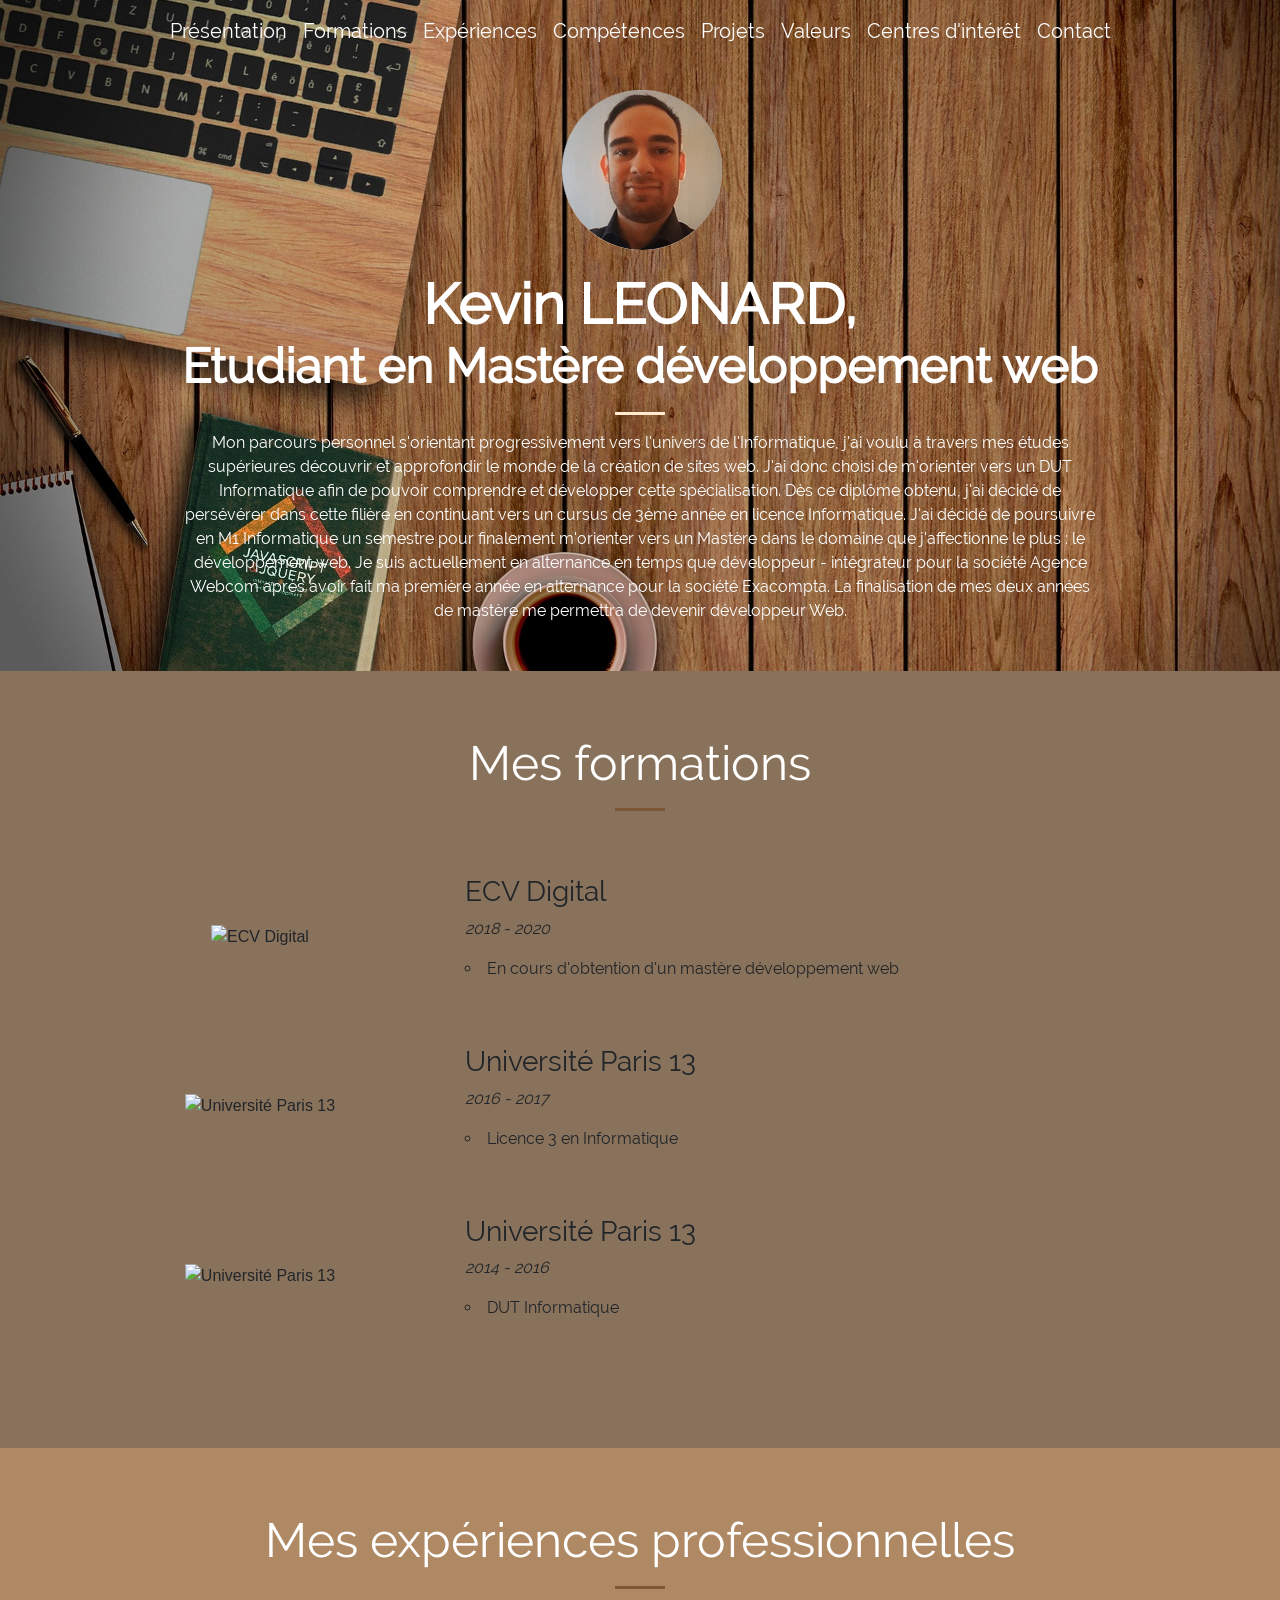
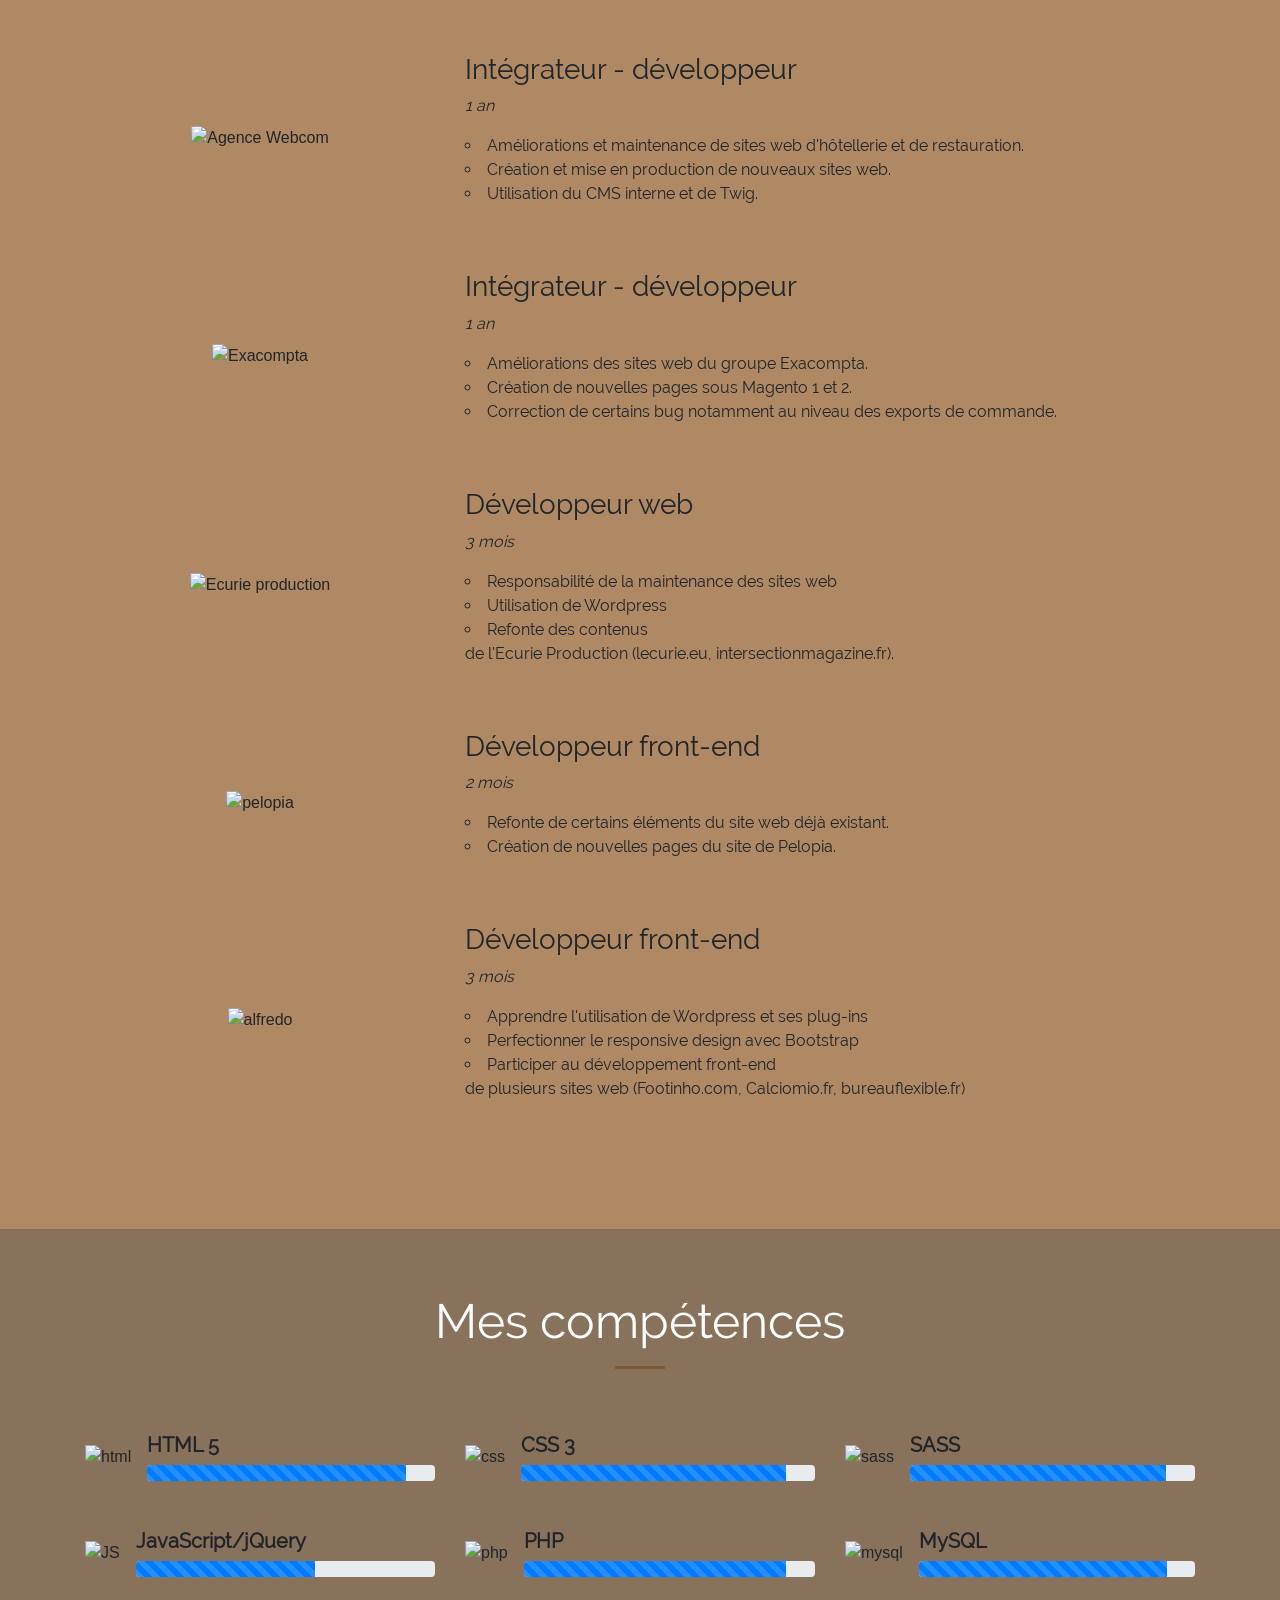
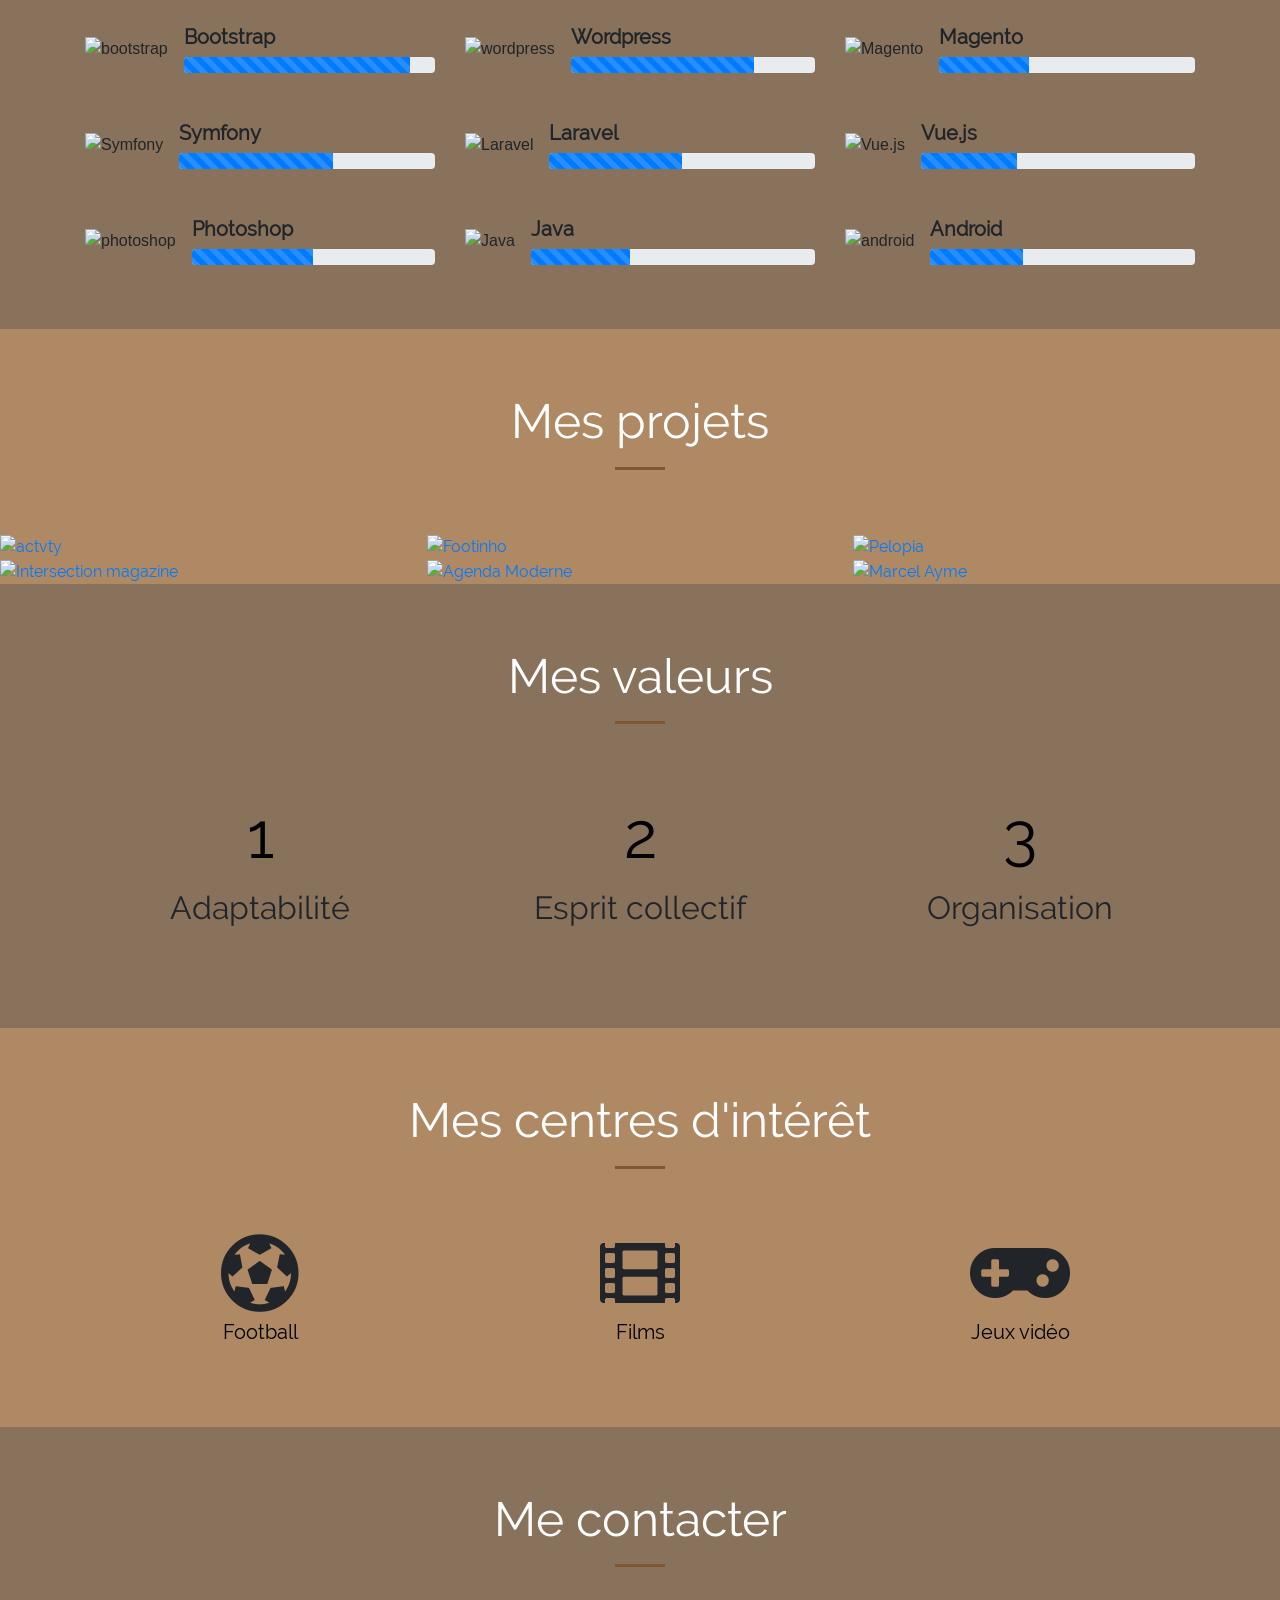
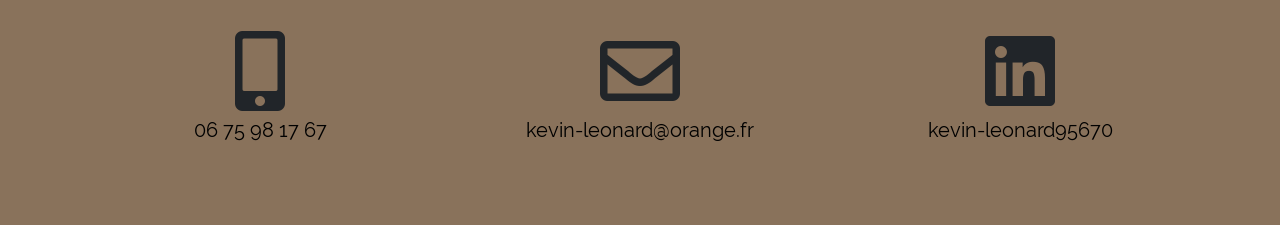
==== commit 5ebc5d72: "add li to webcom" ====
--- a/index.html
+++ b/index.html
@@ -139,6 +139,7 @@
             <p><em>1 an</em></p>
             <ul class="task-experience">
               <li>Améliorations et maintenance de sites web d'hôtellerie et de restauration.</li>
+              <li>Création et mise en production de nouveaux sites web.</li>
               <li>Utilisation du CMS interne et de Twig.</li>
             </ul>
           </div>
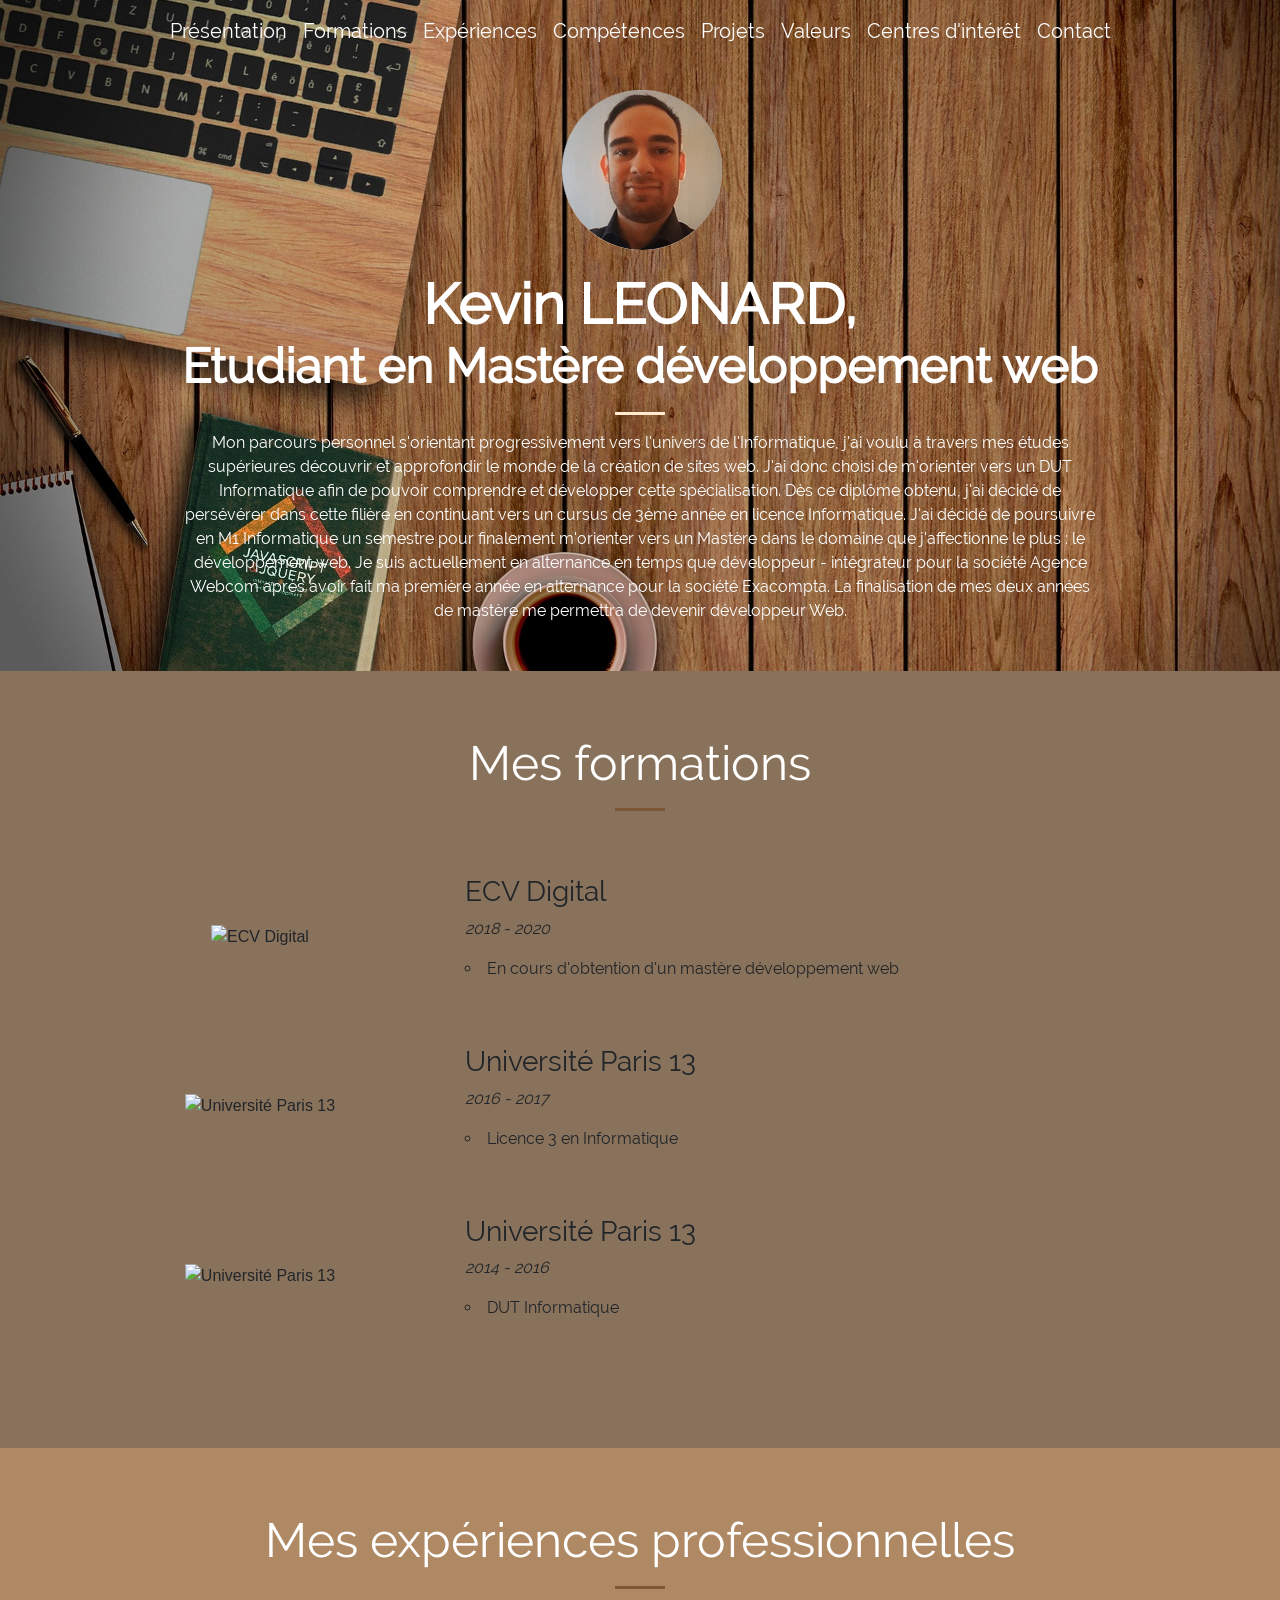
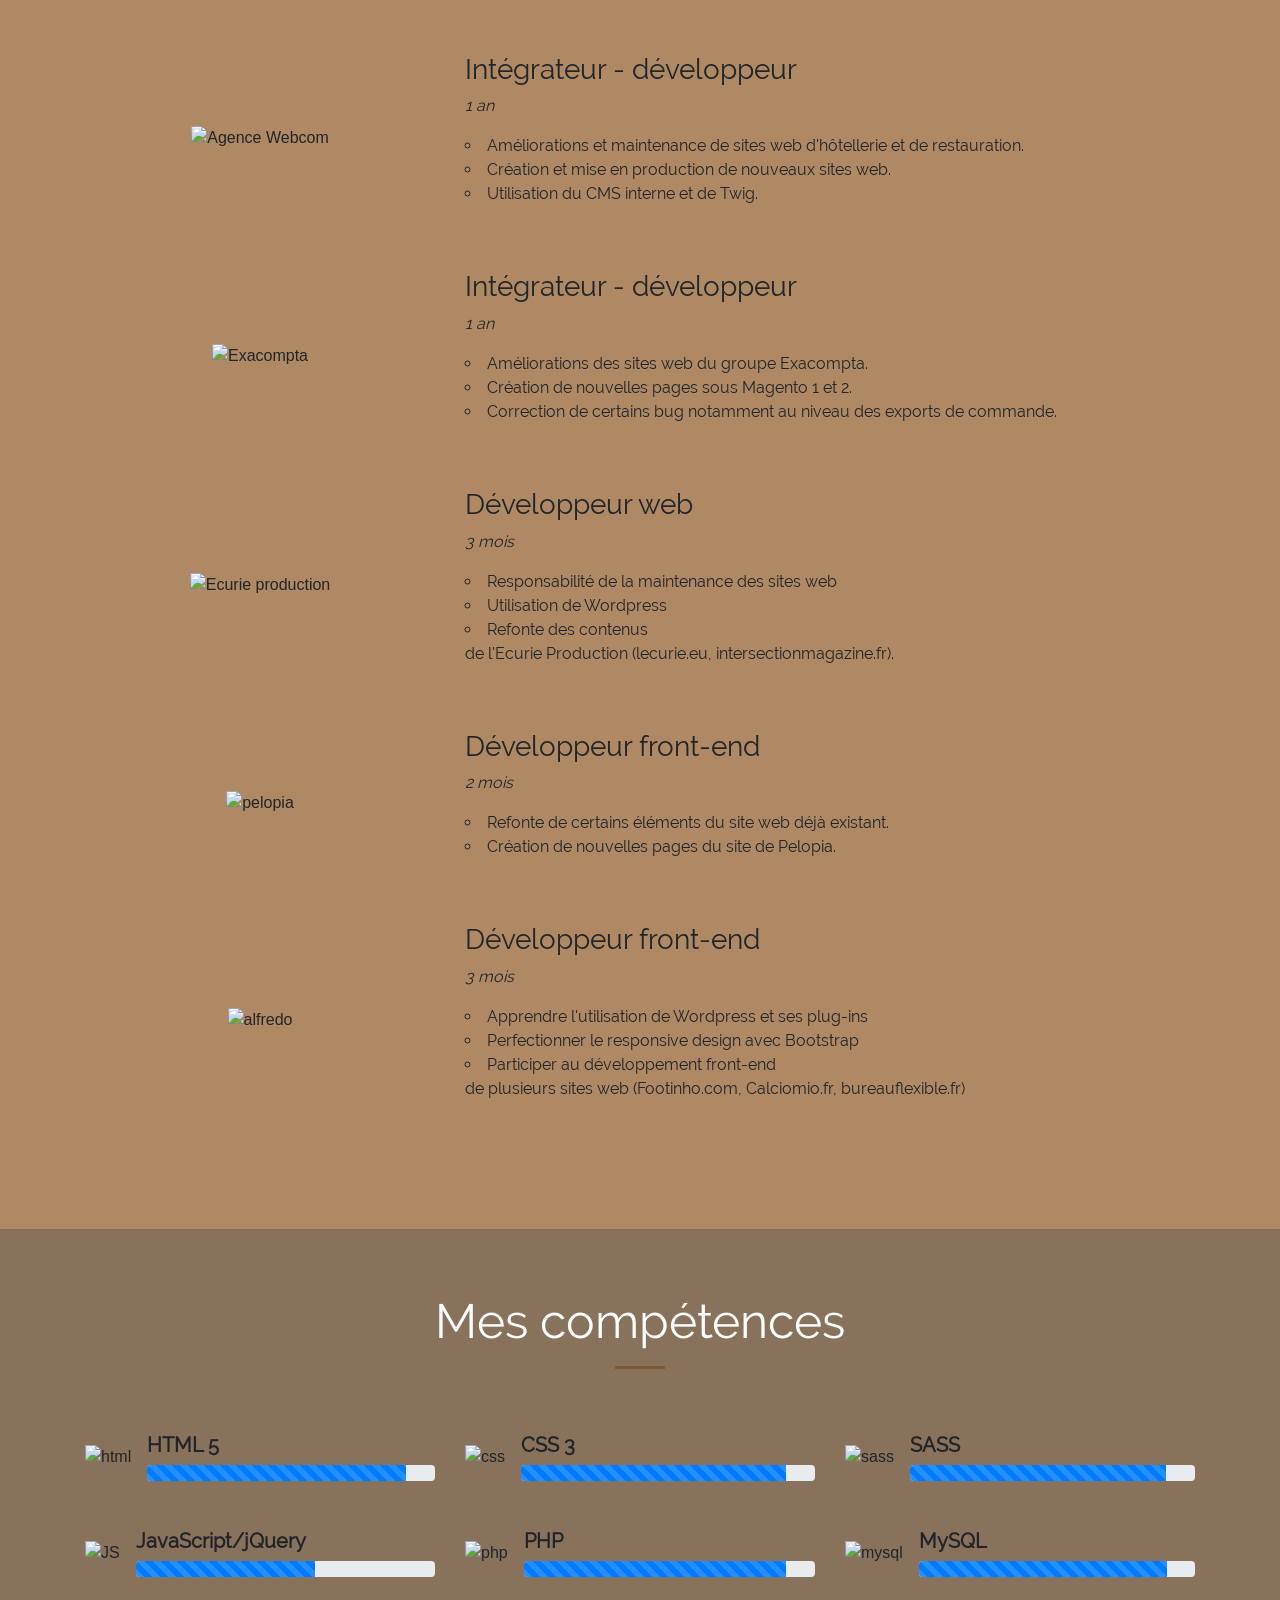
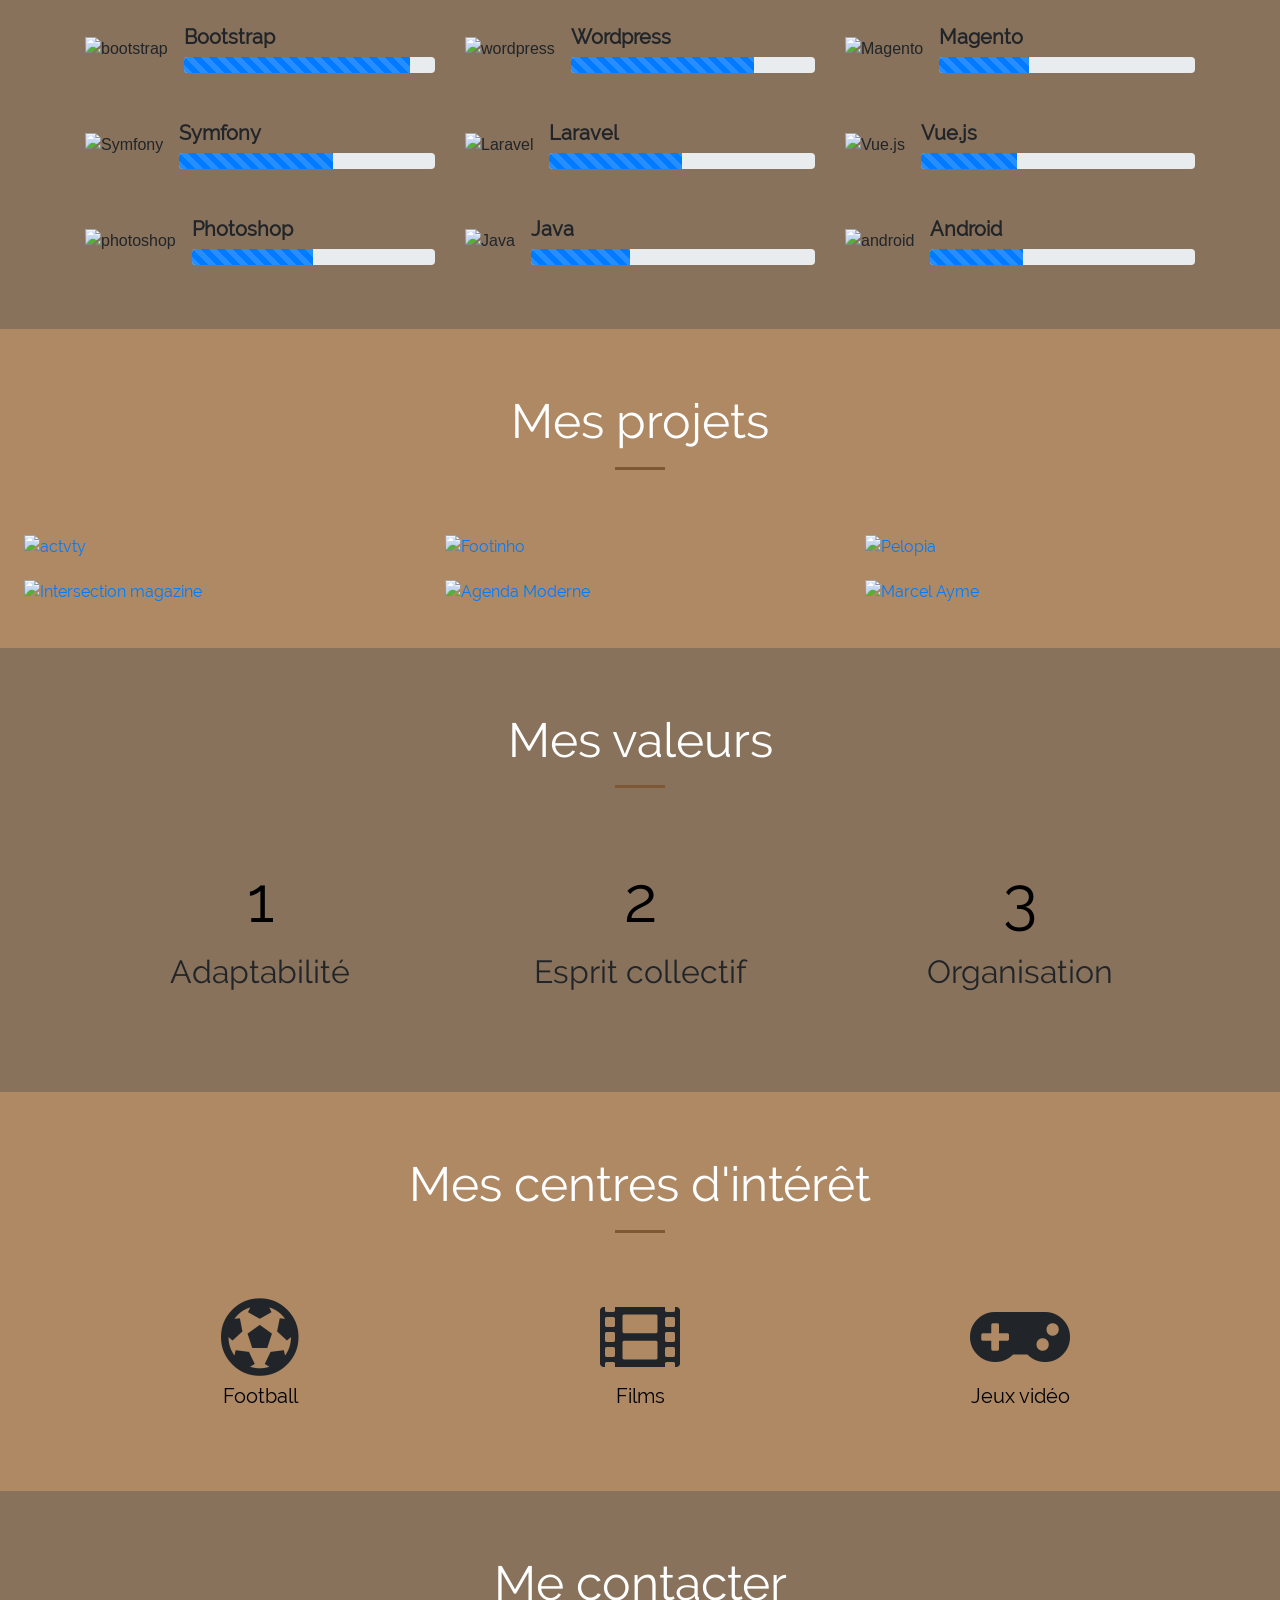
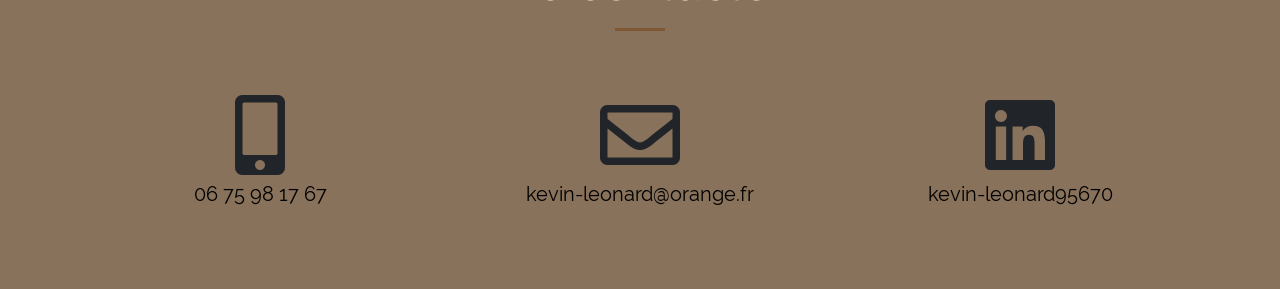
==== commit 043a8ae0: "correct space projects" ====
--- a/index.html
+++ b/index.html
@@ -415,14 +415,14 @@
       </section>
 
       <section class="bg-beige paire pb-0 lazy" id="projets">
-        <div class="container-fluid px-0">
+        <div class="container-fluid px-4 pb-4">
           <div class="row no-gutters">
             <div class="col-md-10 mx-auto text-center">
               <h2 class="title text-white">Mes projets</h2>
               <hr>
             </div>
           </div>
-          <div class="row no-gutters mt-5">
+          <div class="row mt-5">
             <div class="col-md-4 each-projet">
               <a class="portfolio-box" rel="noopener" target="_blank" href="https://actvty.000webhostapp.com">
                 <div class="img-wrapper">
--- a/css/style.css
+++ b/css/style.css
@@ -181,6 +181,10 @@
 .img-wrapper{
 	max-height: 475px;
 	overflow: hidden;
+}
+
+.each-projet{
+	margin-bottom: 20px;
 }
 
 .portfolio-box {
